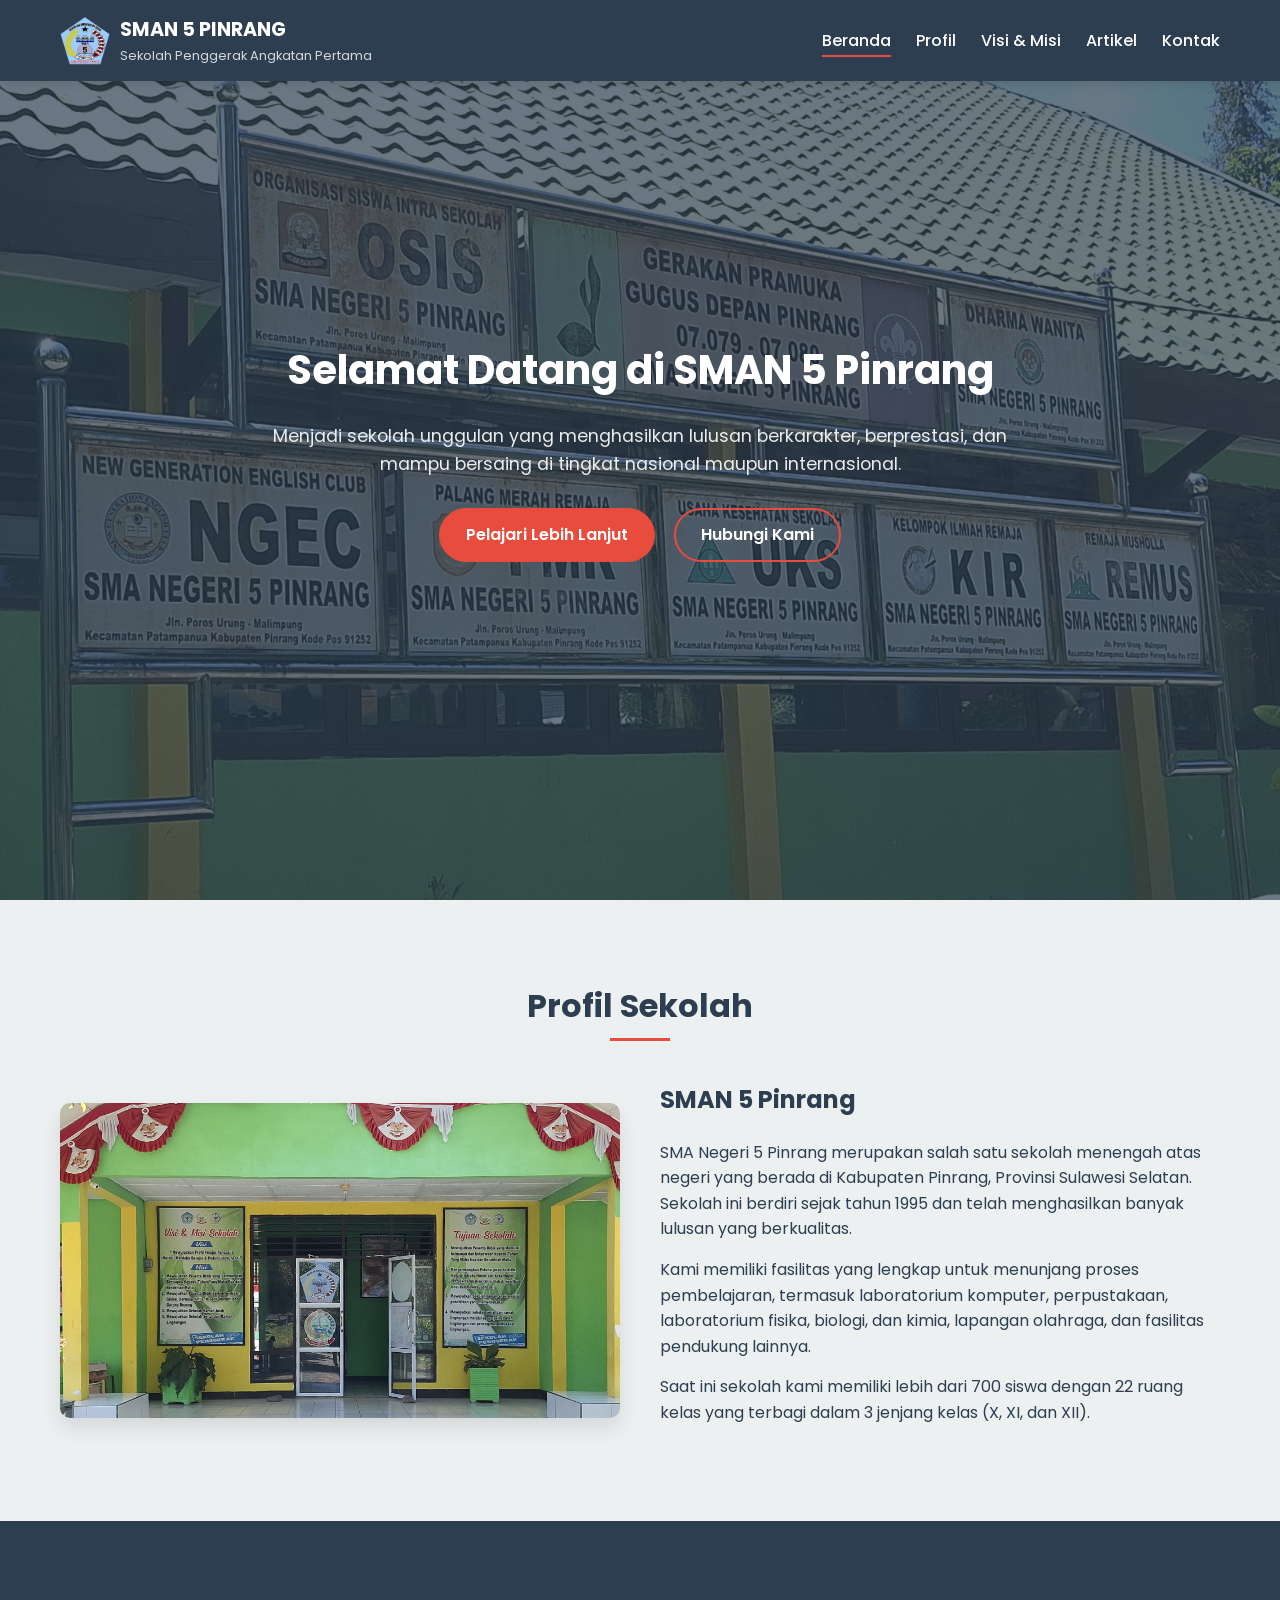
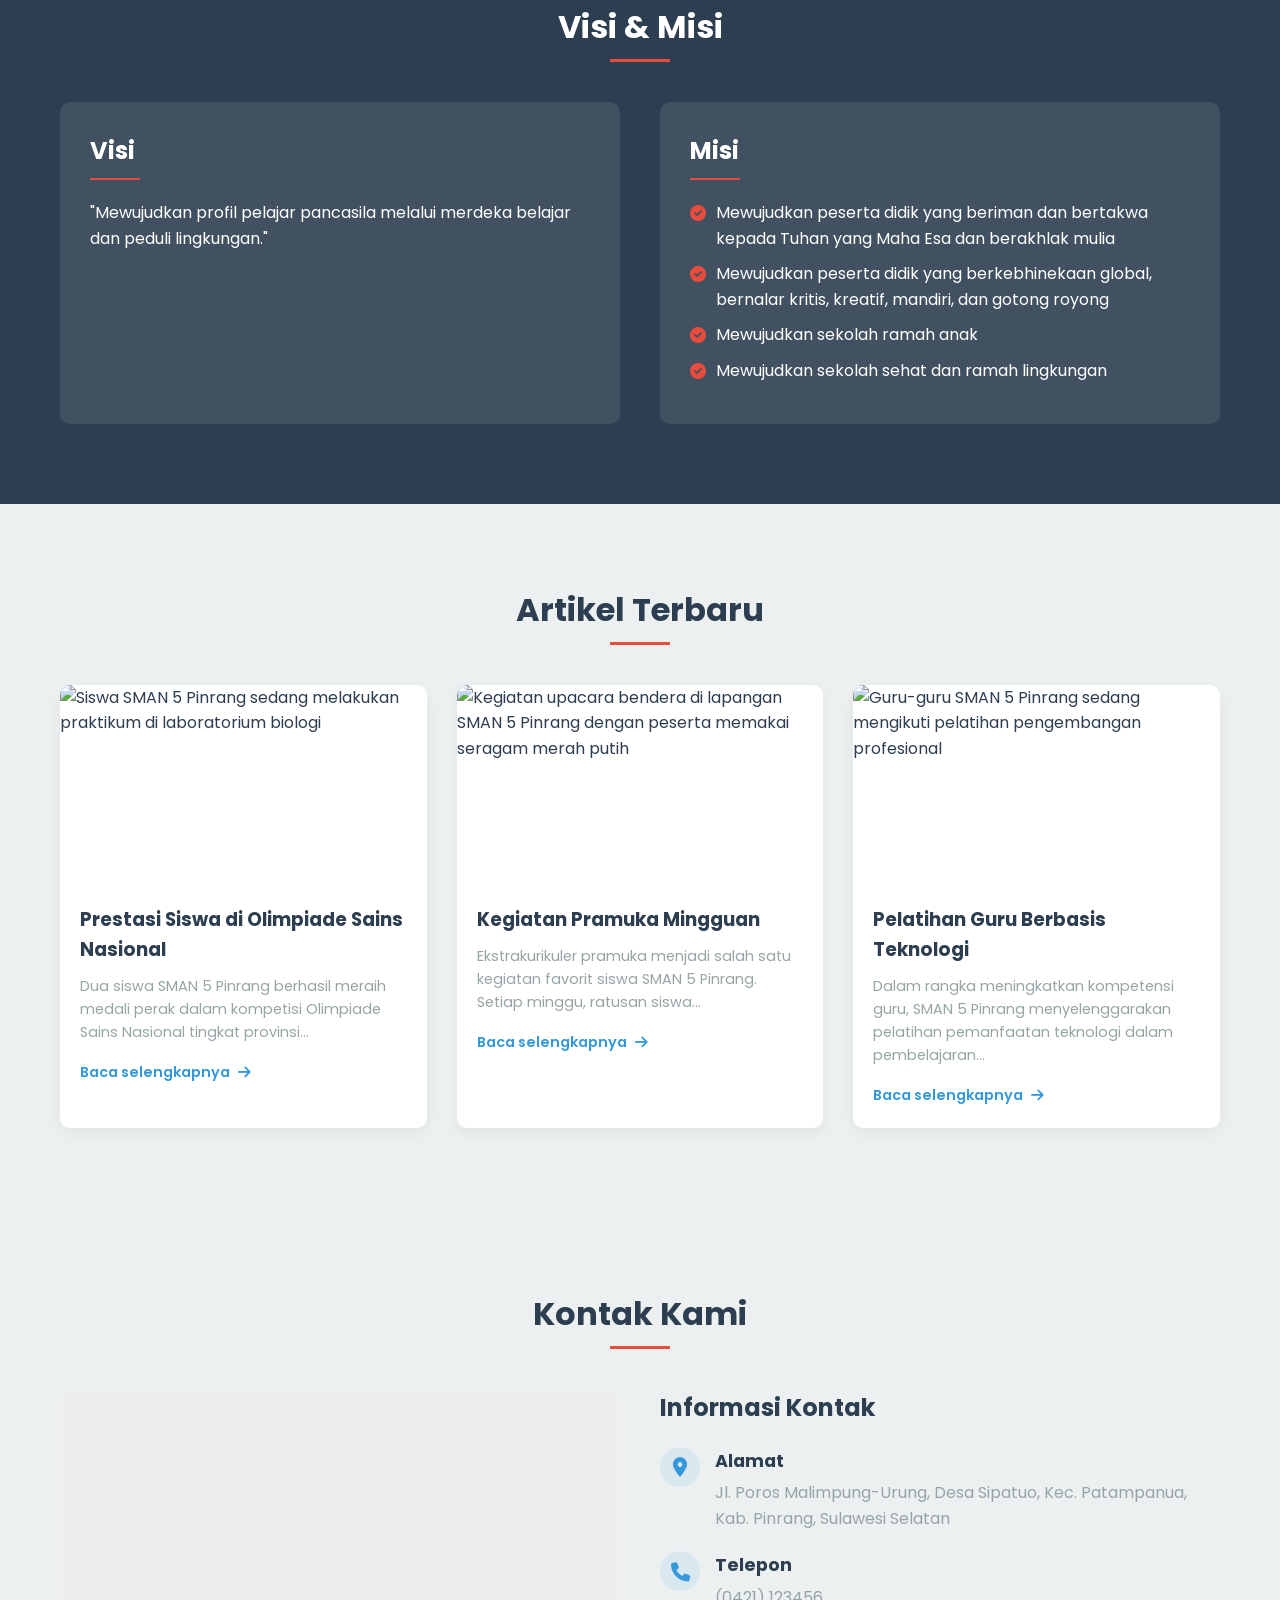
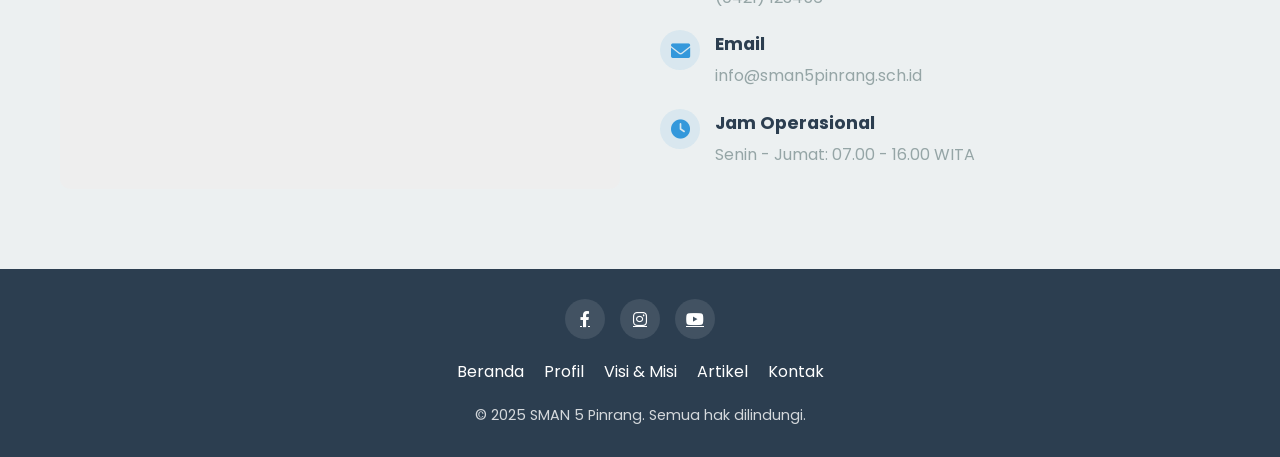
==== SMANLIP-PROJECT-1.0/index.html @ 5987eeaa "update" ====
<!DOCTYPE html>
<html lang="id">
<head>
    <meta charset="UTF-8">
    <meta name="viewport" content="width=device-width, initial-scale=1.0">
    <title>SMAN 5 Pinrang - Sekolah Penggerak Angkatan Pertama</title>
    <link rel="stylesheet" href="https://fonts.googleapis.com/css2?family=Poppins:wght@300;400;500;600;700&display=swap">
    <link rel="stylesheet" href="https://cdnjs.cloudflare.com/ajax/libs/font-awesome/6.0.0-beta3/css/all.min.css">
    <style>
        /* CSS content will be injected here */
        :root {
            --primary: #2c3e50;
            --secondary: #3498db;
            --accent: #e74c3c;
            --light: #ecf0f1;
            --dark: #2c3e50;
            --gray: #95a5a6;
        }

        * {
            margin: 0;
            padding: 0;
            box-sizing: border-box;
        }

        body {
            font-family: 'Poppins', sans-serif;
            color: var(--dark);
            background-color: var(--light);
            line-height: 1.6;
        }

        .container {
            max-width: 1200px;
            margin: 0 auto;
            padding: 0 20px;
        }

        header {
            background-color: var(--primary);
            color: white;
            padding: 15px 0;
            position: fixed;
            width: 100%;
            z-index: 1000;
            box-shadow: 0 2px 10px rgba(0, 0, 0, 0.1);
            transition: all 0.3s ease;
        }

        header.scrolled {
            padding: 10px 0;
            background-color: rgba(44, 62, 80, 0.95);
        }

        .header-container {
            display: flex;
            justify-content: space-between;
            align-items: center;
        }

        .logo {
            display: flex;
            align-items: center;
            gap: 10px;
        }

        .logo img {
            height: 50px;
            transition: transform 0.3s ease;
        }

        .logo:hover img {
            transform: scale(1.05);
        }

        .logo-text h1 {
            font-size: 1.2rem;
            font-weight: 700;
        }

        .logo-text p {
            font-size: 0.8rem;
            opacity: 0.8;
        }

        nav ul {
            display: flex;
            list-style: none;
            gap: 25px;
        }

        nav a {
            color: white;
            text-decoration: none;
            font-weight: 500;
            position: relative;
            transition: all 0.3s ease;
        }

        nav a::after {
            content: '';
            position: absolute;
            width: 0;
            height: 2px;
            background-color: var(--accent);
            bottom: -5px;
            left: 0;
            transition: width 0.3s ease;
        }

        nav a:hover::after, nav a.active::after {
            width: 100%;
        }

        .mobile-menu-btn {
            display: none;
            background: none;
            border: none;
            color: white;
            font-size: 1.5rem;
            cursor: pointer;
        }

        .hero {
            height: 100vh;
            background: linear-gradient(rgba(44, 62, 80, 0.7), rgba(44, 62, 80, 0.7)), url('image2.jpg') center/cover;
            color: white;
            display: flex;
            align-items: center;
            text-align: center;
            padding-top: 80px;
        }

        .hero-content {
            max-width: 800px;
            margin: 0 auto;
            opacity: 0;
            transform: translateY(30px);
            animation: fadeInUp 1s forwards 0.5s;
        }

        @keyframes fadeInUp {
            to {
                opacity: 1;
                transform: translateY(0);
            }
        }

        .hero h1 {
            font-size: 2.5rem;
            margin-bottom: 20px;
        }

        .hero p {
            font-size: 1.1rem;
            margin-bottom: 30px;
            opacity: 0.9;
        }

        .btn {
            display: inline-block;
            background-color: var(--accent);
            color: white;
            padding: 12px 25px;
            border-radius: 50px;
            text-decoration: none;
            font-weight: 600;
            transition: all 0.3s ease;
            border: 2px solid var(--accent);
        }

        .btn:hover {
            background-color: transparent;
            transform: translateY(-3px);
            box-shadow: 0 5px 15px rgba(231, 76, 60, 0.3);
        }

        .btn-outline {
            background-color: transparent;
            margin-left: 15px;
        }

        .btn-outline:hover {
            background-color: var(--accent);
        }

        section {
            padding: 80px 0;
        }

        .section-title {
            text-align: center;
            margin-bottom: 50px;
        }

        .section-title h2 {
            font-size: 2rem;
            position: relative;
            display: inline-block;
            color: var(--primary);
        }

        .section-title h2::after {
            content: '';
            position: absolute;
            width: 60px;
            height: 3px;
            background-color: var(--accent);
            bottom: -10px;
            left: 50%;
            transform: translateX(-50%);
        }

        .card {
            background-color: white;
            border-radius: 10px;
            box-shadow: 0 5px 15px rgba(0, 0, 0, 0.05);
            overflow: hidden;
            transition: transform 0.3s ease, box-shadow 0.3s ease;
        }

        .card:hover {
            transform: translateY(-10px);
            box-shadow: 0 15px 30px rgba(0, 0, 0, 0.1);
        }

        .card-image {
            height: 200px;
            overflow: hidden;
        }

        .card-image img {
            width: 100%;
            height: 100%;
            object-fit: cover;
            transition: transform 0.5s ease;
        }

        .card:hover .card-image img {
            transform: scale(1.1);
        }

        .card-content {
            padding: 20px;
        }

        .card-content h3 {
            margin-bottom: 10px;
            color: var(--primary);
        }

        .card-content p {
            color: var(--gray);
            margin-bottom: 15px;
            font-size: 0.9rem;
        }

        .read-more {
            color: var(--secondary);
            font-weight: 600;
            text-decoration: none;
            font-size: 0.9rem;
        }

        .read-more i {
            margin-left: 5px;
            transition: transform 0.3s ease;
        }

        .read-more:hover i {
            transform: translateX(5px);
        }

        .grid-3 {
            display: grid;
            grid-template-columns: repeat(auto-fit, minmax(300px, 1fr));
            gap: 30px;
        }

        .profile-school {
            display: grid;
            grid-template-columns: 1fr 1fr;
            gap: 40px;
            align-items: center;
        }

        .profile-image {
            border-radius: 10px;
            overflow: hidden;
            box-shadow: 0 10px 20px rgba(0, 0, 0, 0.1);
        }

        .profile-image img {
            width: 100%;
            height: auto;
            display: block;
        }

        .profile-text h3 {
            font-size: 1.5rem;
            margin-bottom: 20px;
            color: var(--primary);
        }

        .profile-text p {
            margin-bottom: 15px;
        }

        .vision-mission {
            background-color: var(--primary);
            color: white;
            padding: 80px 0;
        }

        .vision-mission .section-title h2 {
            color: white;
        }

        .vision-mission-container {
            display: grid;
            grid-template-columns: 1fr 1fr;
            gap: 40px;
        }

        .vision-box, .mission-box {
            background-color: rgba(255, 255, 255, 0.1);
            padding: 30px;
            border-radius: 10px;
            backdrop-filter: blur(5px);
            transition: transform 0.3s ease;
        }

        .vision-box:hover, .mission-box:hover {
            transform: translateY(-10px);
        }

        .vision-box h3, .mission-box h3 {
            font-size: 1.5rem;
            margin-bottom: 20px;
            position: relative;
            padding-bottom: 10px;
        }

        .vision-box h3::after, .mission-box h3::after {
            content: '';
            position: absolute;
            width: 50px;
            height: 2px;
            background-color: var(--accent);
            bottom: 0;
            left: 0;
        }

        .mission-item {
            display: flex;
            gap: 10px;
            margin-bottom: 10px;
        }

        .mission-item i {
            color: var(--accent);
            margin-top: 5px;
        }

        .contact-info {
            display: grid;
            grid-template-columns: 1fr 1fr;
            gap: 40px;
        }

        .contact-map {
            height: 400px;
            background-color: #eee;
            border-radius: 10px;
            overflow: hidden;
        }

        .contact-map iframe {
            width: 100%;
            height: 100%;
            border: none;
        }

        .contact-details h3 {
            margin-bottom: 20px;
            font-size: 1.5rem;
            color: var(--primary);
        }

        .contact-item {
            display: flex;
            gap: 15px;
            margin-bottom: 20px;
        }

        .contact-item i {
            font-size: 1.2rem;
            color: var(--secondary);
            width: 40px;
            height: 40px;
            background-color: rgba(52, 152, 219, 0.1);
            border-radius: 50%;
            display: flex;
            align-items: center;
            justify-content: center;
            flex-shrink: 0;
        }

        .contact-item-text h4 {
            margin-bottom: 5px;
            font-size: 1.1rem;
        }

        .contact-item-text p {
            color: var(--gray);
        }

        footer {
            background-color: var(--primary);
            color: white;
            padding: 30px 0;
            text-align: center;
        }

        .social-media {
            display: flex;
            justify-content: center;
            gap: 15px;
            margin-bottom: 20px;
        }

        .social-media a {
            display: flex;
            align-items: center;
            justify-content: center;
            width: 40px;
            height: 40px;
            background-color: rgba(255, 255, 255, 0.1);
            border-radius: 50%;
            color: white;
            transition: all 0.3s ease;
        }

        .social-media a:hover {
            background-color: var(--accent);
            transform: translateY(-5px);
        }

        .footer-menu {
            display: flex;
            justify-content: center;
            gap: 20px;
            margin-bottom: 20px;
            flex-wrap: wrap;
        }

        .footer-menu a {
            color: white;
            text-decoration: none;
            transition: color 0.3s ease;
        }

        .footer-menu a:hover {
            color: var(--accent);
        }

        .copyright {
            font-size: 0.9rem;
            opacity: 0.8;
        }

        .scroll-top {
            position: fixed;
            bottom: 30px;
            right: 30px;
            width: 50px;
            height: 50px;
            background-color: var(--accent);
            color: white;
            border-radius: 50%;
            display: flex;
            align-items: center;
            justify-content: center;
            cursor: pointer;
            opacity: 0;
            visibility: hidden;
            transition: all 0.3s ease;
            z-index: 999;
            box-shadow: 0 5px 15px rgba(231, 76, 60, 0.3);
        }

        .scroll-top.active {
            opacity: 1;
            visibility: visible;
        }

        .scroll-top:hover {
            background-color: var(--secondary);
            transform: translateY(-5px);
        }

        /* Animations */
        @keyframes fadeIn {
            from { opacity: 0; }
            to { opacity: 1; }
        }

        .fade-in {
            animation: fadeIn 1s both;
        }

        .delay-1 { animation-delay: 0.2s; }
        .delay-2 { animation-delay: 0.4s; }
        .delay-3 { animation-delay: 0.6s; }
        .delay-4 { animation-delay: 0.8s; }

        /* Responsive styles */
        @media (max-width: 992px) {
            .profile-school {
                grid-template-columns: 1fr;
            }
            
            .vision-mission-container {
                grid-template-columns: 1fr;
            }
            
            .contact-info {
                grid-template-columns: 1fr;
            }
            
            .hero h1 {
                font-size: 2rem;
            }
        }

        @media (max-width: 768px) {
            nav ul {
                position: fixed;
                top: 80px;
                left: 0;
                width: 100%;
                background-color: var(--primary);
                flex-direction: column;
                align-items: center;
                padding: 20px 0;
                gap: 20px;
                transform: translateY(-150%);
                transition: transform 0.3s ease;
                box-shadow: 0 10px 10px rgba(0, 0, 0, 0.1);
            }
            
            nav ul.active {
                transform: translateY(0);
            }
            
            nav a {
                font-size: 1.1rem;
            }
            
            .mobile-menu-btn {
                display: block;
            }
            
            .grid-3 {
                grid-template-columns: 1fr;
            }
            
            .btn {
                display: block;
                width: max-content;
                margin: 10px auto;
            }
            
            .btn-outline {
                margin-left: 0;
            }
        }

        @media (max-width: 576px) {
            .hero h1 {
                font-size: 1.8rem;
            }
            
            .hero p {
                font-size: 1rem;
            }
            
            .section-title h2 {
                font-size: 1.5rem;
            }
        }
    </style>
</head>
<body>
    <header id="header">
        <div class="container header-container">
            <div class="logo">
                <img src="logo.png" alt="Logo SMAN 5 Pinrang">
                <div class="logo-text">
                    <h1>SMAN 5 PINRANG</h1>
                    <p>Sekolah Penggerak Angkatan Pertama</p>
                </div>
            </div>
            <nav>
                <ul id="nav-menu">
                    <li><a href="#home" class="active">Beranda</a></li>
                    <li><a href="#profile">Profil</a></li>
                    <li><a href="#vision-mission">Visi & Misi</a></li>
                    <li><a href="#article">Artikel</a></li>
                    <li><a href="#contact">Kontak</a></li>
                </ul>
                <button class="mobile-menu-btn" id="mobile-menu-btn">
                    <i class="fas fa-bars"></i>
                </button>
            </nav>
        </div>
    </header>

    <section class="hero" id="home">
        <div class="container">
            <div class="hero-content">
                <h1>Selamat Datang di SMAN 5 Pinrang</h1>
                <p>Menjadi sekolah unggulan yang menghasilkan lulusan berkarakter, berprestasi, dan mampu bersaing di tingkat nasional maupun internasional.</p>
                <a href="#profile" class="btn">Pelajari Lebih Lanjut</a>
                <a href="#contact" class="btn btn-outline">Hubungi Kami</a>
            </div>
        </div>
    </section>

    <section id="profile" class="fade-in">
        <div class="container">
            <div class="section-title">
                <h2>Profil Sekolah</h2>
            </div>
            <div class="profile-school">
                <div class="profile-image fade-in">
                    <img src="image1.jpg" alt="Gedung SMAN 5 Pinrang dengan taman yang hijau dan area parkir yang luas">
                </div>
                <div class="profile-text fade-in delay-1">
                    <h3>SMAN 5 Pinrang</h3>
                    <p>SMA Negeri 5 Pinrang merupakan salah satu sekolah menengah atas negeri yang berada di Kabupaten Pinrang, Provinsi Sulawesi Selatan. Sekolah ini berdiri sejak tahun 1995 dan telah menghasilkan banyak lulusan yang berkualitas.</p>
                    <p>Kami memiliki fasilitas yang lengkap untuk menunjang proses pembelajaran, termasuk laboratorium komputer, perpustakaan, laboratorium fisika, biologi, dan kimia, lapangan olahraga, dan fasilitas pendukung lainnya.</p>
                    <p>Saat ini sekolah kami memiliki lebih dari 700 siswa dengan 22 ruang kelas yang terbagi dalam 3 jenjang kelas (X, XI, dan XII).</p>
                </div>
            </div>
        </div>
    </section>

    <section id="vision-mission" class="vision-mission fade-in delay-1">
        <div class="container">
            <div class="section-title">
                <h2>Visi & Misi</h2>
            </div>
            <div class="vision-mission-container">
                <div class="vision-box fade-in">
                    <h3>Visi</h3>
                    <p>"Mewujudkan profil pelajar pancasila melalui merdeka belajar dan peduli lingkungan."</p>
                </div>
                <div class="mission-box fade-in delay-1">
                    <h3>Misi</h3>
                    <div class="mission-item">
                        <i class="fas fa-check-circle"></i>
                        <p>Mewujudkan peserta didik yang beriman dan bertakwa kepada Tuhan yang Maha Esa dan berakhlak mulia</p>
                    </div>
                    <div class="mission-item">
                        <i class="fas fa-check-circle"></i>
                        <p>Mewujudkan peserta didik yang berkebhinekaan global, bernalar kritis, kreatif, mandiri, dan gotong royong</p>
                    </div>
                    <div class="mission-item">
                        <i class="fas fa-check-circle"></i>
                        <p>Mewujudkan sekolah ramah anak</p>
                    </div>
                    <div class="mission-item fade-in delay-2">
                        <i class="fas fa-check-circle"></i>
                        <p>Mewujudkan sekolah sehat dan ramah lingkungan</p>
                    </div>
                </div>
            </div>
        </div>
    </section>

    <section id="article" class="fade-in delay-2">
        <div class="container">
            <div class="section-title">
                <h2>Artikel Terbaru</h2>
            </div>
            <div class="grid-3">
                <div class="card fade-in">
                    <div class="card-image">
                        <img src="https://placehold.co/600x400" alt="Siswa SMAN 5 Pinrang sedang melakukan praktikum di laboratorium biologi">
                    </div>
                    <div class="card-content">
                        <h3>Prestasi Siswa di Olimpiade Sains Nasional</h3>
                        <p>Dua siswa SMAN 5 Pinrang berhasil meraih medali perak dalam kompetisi Olimpiade Sains Nasional tingkat provinsi...</p>
                        <a href="#" class="read-more">Baca selengkapnya <i class="fas fa-arrow-right"></i></a>
                    </div>
                </div>
                <div class="card fade-in delay-1">
                    <div class="card-image">
                        <img src="https://placehold.co/600x400" alt="Kegiatan upacara bendera di lapangan SMAN 5 Pinrang dengan peserta memakai seragam merah putih">
                    </div>
                    <div class="card-content">
                        <h3>Kegiatan Pramuka Mingguan</h3>
                        <p>Ekstrakurikuler pramuka menjadi salah satu kegiatan favorit siswa SMAN 5 Pinrang. Setiap minggu, ratusan siswa...</p>
                        <a href="#" class="read-more">Baca selengkapnya <i class="fas fa-arrow-right"></i></a>
                    </div>
                </div>
                <div class="card fade-in delay-2">
                    <div class="card-image">
                        <img src="https://placehold.co/600x400" alt="Guru-guru SMAN 5 Pinrang sedang mengikuti pelatihan pengembangan profesional">
                    </div>
                    <div class="card-content">
                        <h3>Pelatihan Guru Berbasis Teknologi</h3>
                        <p>Dalam rangka meningkatkan kompetensi guru, SMAN 5 Pinrang menyelenggarakan pelatihan pemanfaatan teknologi dalam pembelajaran...</p>
                        <a href="#" class="read-more">Baca selengkapnya <i class="fas fa-arrow-right"></i></a>
                    </div>
                </div>
            </div>
        </div>
    </section>

    <section id="contact" class="fade-in delay-3">
        <div class="container">
            <div class="section-title">
                <h2>Kontak Kami</h2>
            </div>
            <div class="contact-info">
                <div class="contact-map">
                    <iframe src="https://www.google.com/maps/embed?pb=!1m18!1m12!1m3!1d2668.1234763863895!2d119.68713585784201!3d-3.692179506657058!2m3!1f0!2f0!3f0!3m2!1i1024!2i768!4f13.1!3m3!1m2!1s0x2d944f4999b99343%3A0xfca3e120a913a610!2sSMA%20Negeri%205%20Pinrang!5e0!3m2!1sid!2sid!4v1754558520818!5m2!1sid!2sid" width="600" height="450" style="border:0;" allowfullscreen="" loading="lazy" referrerpolicy="no-referrer-when-downgrade"></iframe>
                </div>
                <div class="contact-details fade-in delay-1">
                    <h3>Informasi Kontak</h3>
                    <div class="contact-item">
                        <i class="fas fa-map-marker-alt"></i>
                        <div class="contact-item-text">
                            <h4>Alamat</h4>
                            <p>Jl. Poros Malimpung-Urung, Desa Sipatuo, Kec. Patampanua, Kab. Pinrang, Sulawesi Selatan</p>
                        </div>
                    </div>
                    <div class="contact-item">
                        <i class="fas fa-phone"></i>
                        <div class="contact-item-text">
                            <h4>Telepon</h4>
                            <p>(0421) 123456</p>
                        </div>
                    </div>
                    <div class="contact-item">
                        <i class="fas fa-envelope"></i>
                        <div class="contact-item-text">
                            <h4>Email</h4>
                            <p>info@sman5pinrang.sch.id</p>
                        </div>
                    </div>
                    <div class="contact-item">
                        <i class="fas fa-clock"></i>
                        <div class="contact-item-text">
                            <h4>Jam Operasional</h4>
                            <p>Senin - Jumat: 07.00 - 16.00 WITA</p>
                        </div>
                    </div>
                </div>
            </div>
        </div>
    </section>

    <footer class="fade-in delay-4">
        <div class="container">
            <div class="social-media">
                <a href="https://www.facebook.com/smanli.pinrang"><i class="fab fa-facebook-f"></i></a>
                <a href="https://www.instagram.com/sman5pinrang_official"><i class="fab fa-instagram"></i></a>
                <a href="https://www.youtube.com/channel/@sman5pinrangofficial291"><i class="fab fa-youtube"></i></a>
            </div>
            <div class="footer-menu">
                <a href="#home">Beranda</a>
                <a href="#profile">Profil</a>
                <a href="#vision-mission">Visi & Misi</a>
                <a href="#article">Artikel</a>
                <a href="#contact">Kontak</a>
            </div>
            <div class="copyright">
                <p>&copy; 2025 SMAN 5 Pinrang. Semua hak dilindungi.</p>
            </div>
        </div>
    </footer>

    <div class="scroll-top" id="scroll-top">
        <i class="fas fa-arrow-up"></i>
    </div>

    <script>
        // JavaScript content will be injected here
        document.addEventListener('DOMContentLoaded', function() {
            // Mobile menu toggle
            const mobileMenuBtn = document.getElementById('mobile-menu-btn');
            const navMenu = document.getElementById('nav-menu');
            
            mobileMenuBtn.addEventListener('click', function() {
                navMenu.classList.toggle('active');
                this.querySelector('i').classList.toggle('fa-times');
            });
            
            // Smooth scrolling for navigation links
            document.querySelectorAll('nav a').forEach(anchor => {
                anchor.addEventListener('click', function(e) {
                    e.preventDefault();
                    
                    const targetId = this.getAttribute('href');
                    const targetElement = document.querySelector(targetId);
                    
                    window.scrollTo({
                        top: targetElement.offsetTop - 80,
                        behavior: 'smooth'
                    });
                    
                    // Close mobile menu if open
                    navMenu.classList.remove('active');
                    mobileMenuBtn.querySelector('i').classList.remove('fa-times');
                });
            });
            
            // Header scroll effect
            const header = document.getElementById('header');
            window.addEventListener('scroll', function() {
                if (window.scrollY > 100) {
                    header.classList.add('scrolled');
                } else {
                    header.classList.remove('scrolled');
                }
            });
            
            // Scroll to top button
            const scrollTopBtn = document.getElementById('scroll-top');
            window.addEventListener('scroll', function() {
                if (window.scrollY > 300) {
                    scrollTopBtn.classList.add('active');
                } else {
                    scrollTopBtn.classList.remove('active');
                }
            });
            
            scrollTopBtn.addEventListener('click', function() {
                window.scrollTo({
                    top: 0,
                    behavior: 'smooth'
                });
            });
            
            // Intersection Observer for animations
            const fadeElements = document.querySelectorAll('.fade-in');
            
            const observerOptions = {
                threshold: 0.1,
                rootMargin: '0px 0px -50px 0px'
            };
            
            const observerCallback = (entries, observer) => {
                entries.forEach(entry => {
                    if (entry.isIntersecting) {
                        entry.target.classList.add('animate');
                        observer.unobserve(entry.target);
                    }
                });
            };
            
            const observer = new IntersectionObserver(observerCallback, observerOptions);
            
            fadeElements.forEach(element => {
                observer.observe(element);
            });
            
            // Set active navigation item based on scroll position
            const sections = document.querySelectorAll('section');
            
            window.addEventListener('scroll', function() {
                let current = '';
                
                sections.forEach(section => {
                    const sectionTop = section.offsetTop;
                    const sectionHeight = section.clientHeight;
                    
                    if (window.scrollY >= (sectionTop - 150)) {
                        current = section.getAttribute('id');
                    }
                });
                
                document.querySelectorAll('nav a').forEach(a => {
                    a.classList.remove('active');
                    if (a.getAttribute('href') === '#' + current) {
                        a.classList.add('active');
                    }
                });
            });
            
            // Preloader
            window.onload = function() {
                document.body.classList.add('loaded');
            };
        });
    </script>
</body>
</html>
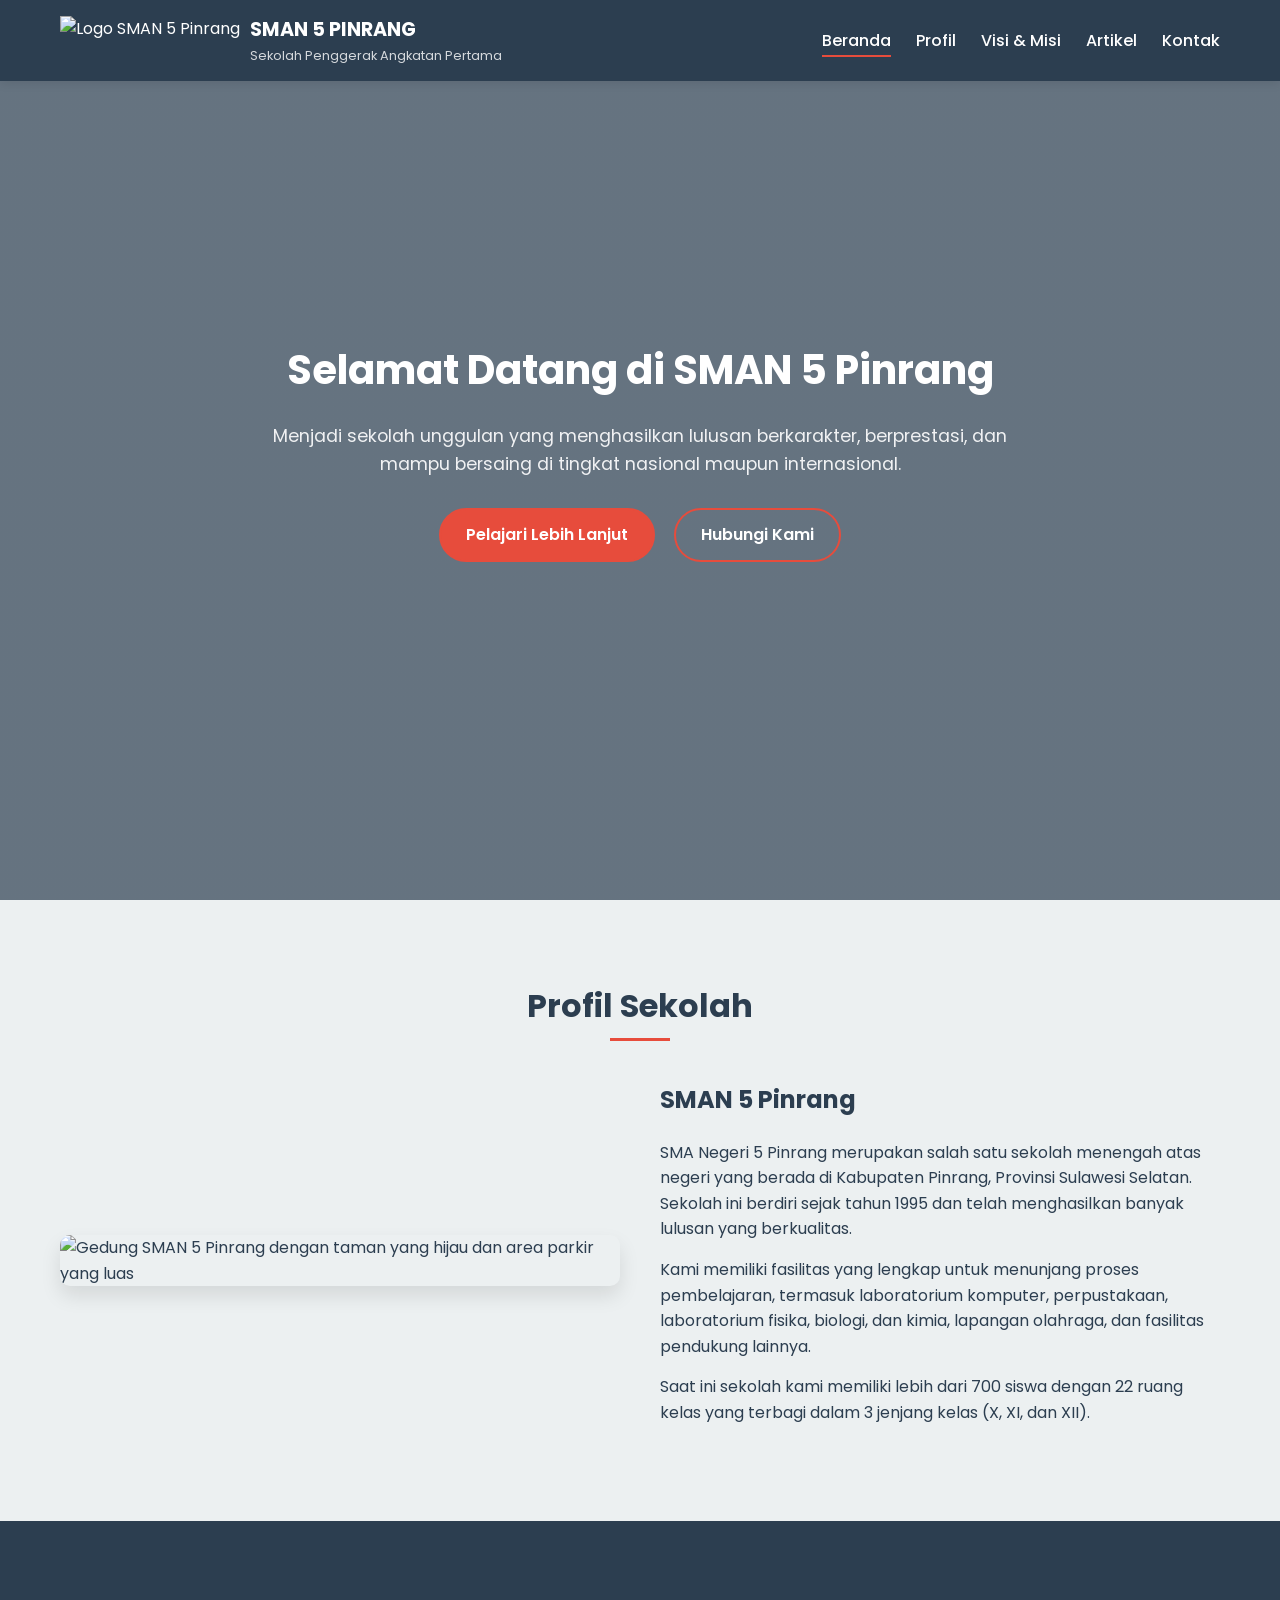
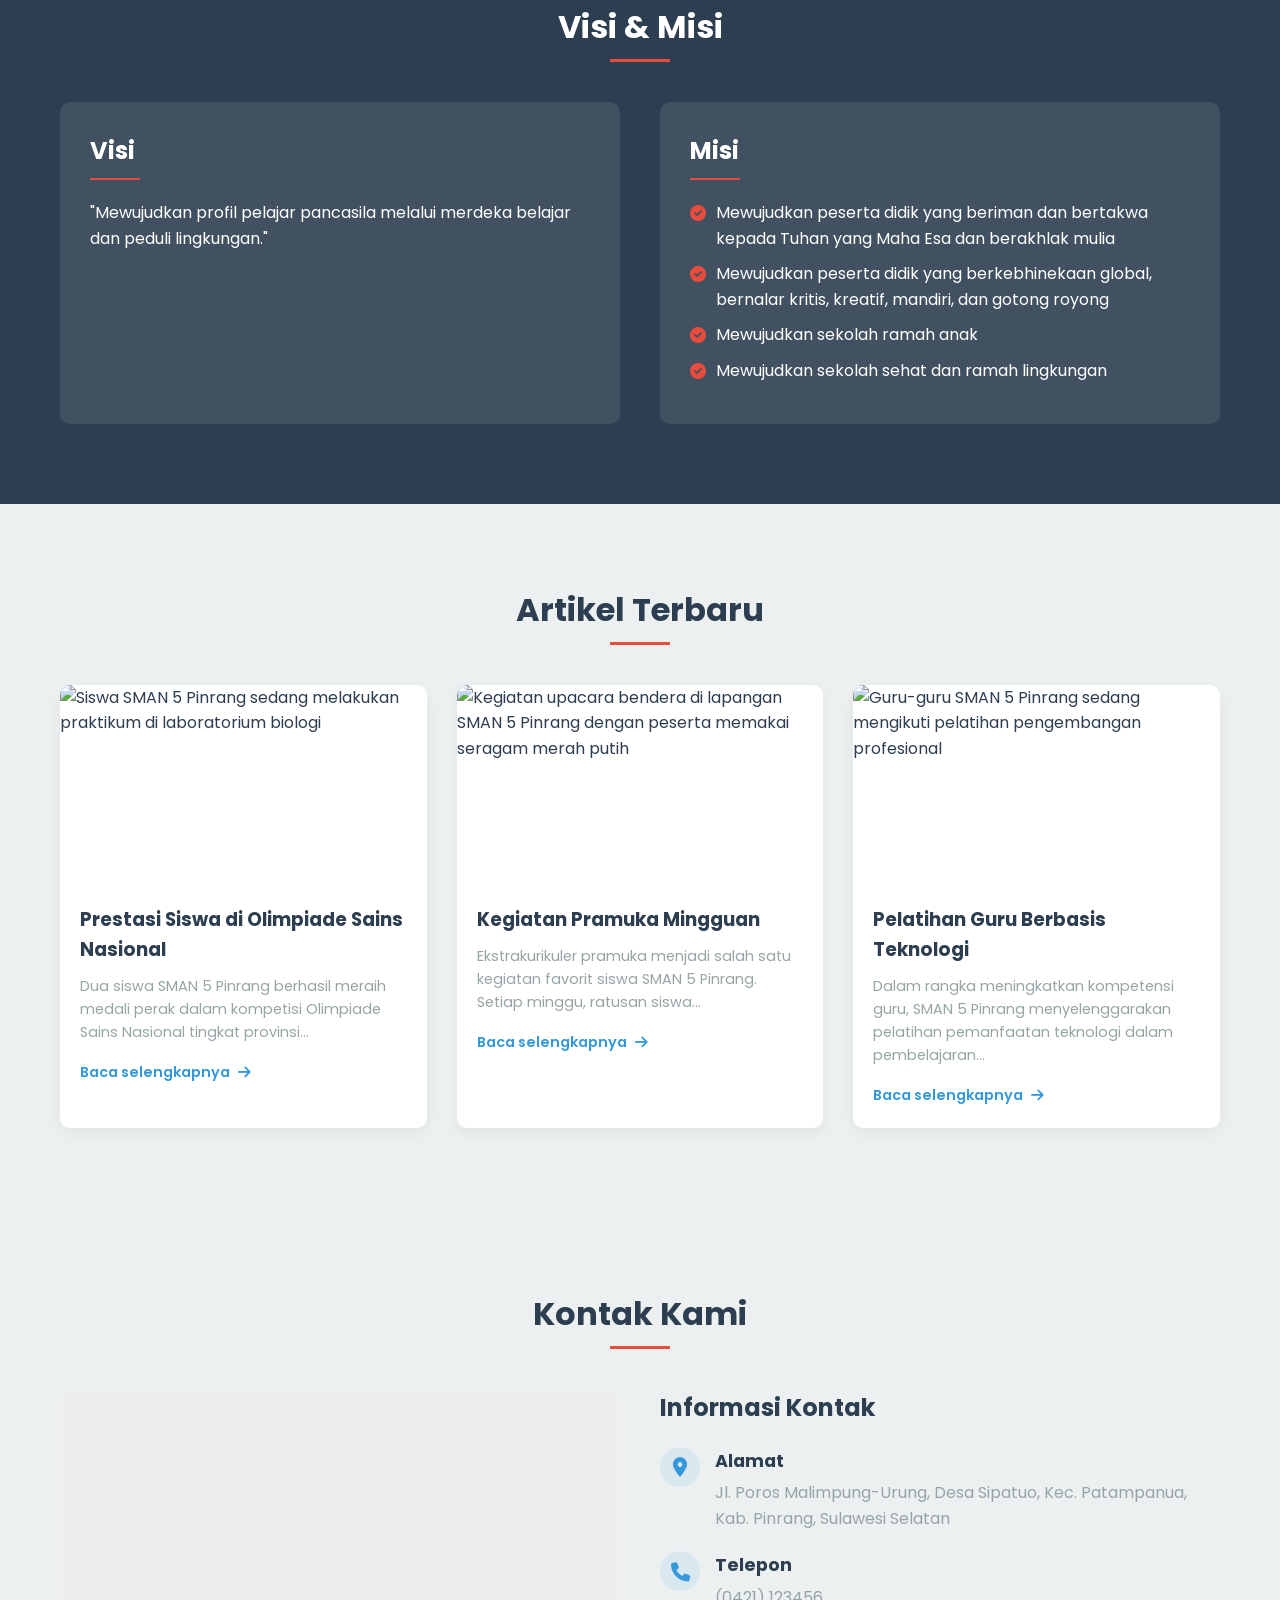
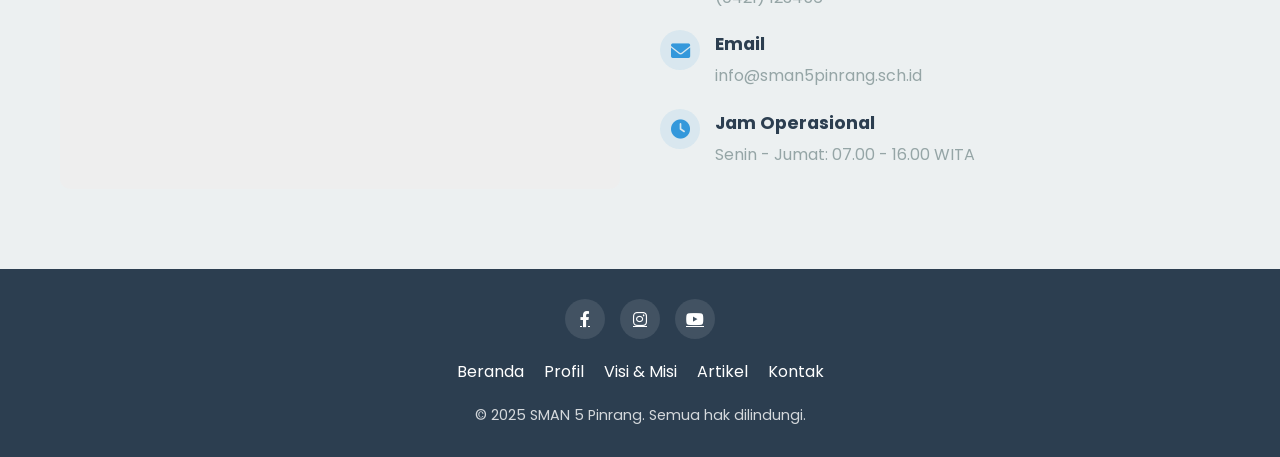
==== commit 26169d11: "Update index.html" ====
--- a/SMANLIP-PROJECT-1.0/index.html
+++ b/SMANLIP-PROJECT-1.0/index.html
@@ -123,7 +123,7 @@
 
         .hero {
             height: 100vh;
-            background: linear-gradient(rgba(44, 62, 80, 0.7), rgba(44, 62, 80, 0.7)), url('image2.jpg') center/cover;
+            background: linear-gradient(rgba(44, 62, 80, 0.7), rgba(44, 62, 80, 0.7)), url('SMANLIP-PROJECT-1.0/image2.jpg') center/cover;
             color: white;
             display: flex;
             align-items: center;
@@ -595,7 +595,7 @@
     <header id="header">
         <div class="container header-container">
             <div class="logo">
-                <img src="logo.png" alt="Logo SMAN 5 Pinrang">
+                <img src="SMANLIP-PROJECT-1.0/logo.png" alt="Logo SMAN 5 Pinrang">
                 <div class="logo-text">
                     <h1>SMAN 5 PINRANG</h1>
                     <p>Sekolah Penggerak Angkatan Pertama</p>
@@ -634,7 +634,7 @@
             </div>
             <div class="profile-school">
                 <div class="profile-image fade-in">
-                    <img src="image1.jpg" alt="Gedung SMAN 5 Pinrang dengan taman yang hijau dan area parkir yang luas">
+                    <img src="SMANLIP-PROJECT-1.0/image1.jpg" alt="Gedung SMAN 5 Pinrang dengan taman yang hijau dan area parkir yang luas">
                 </div>
                 <div class="profile-text fade-in delay-1">
                     <h3>SMAN 5 Pinrang</h3>
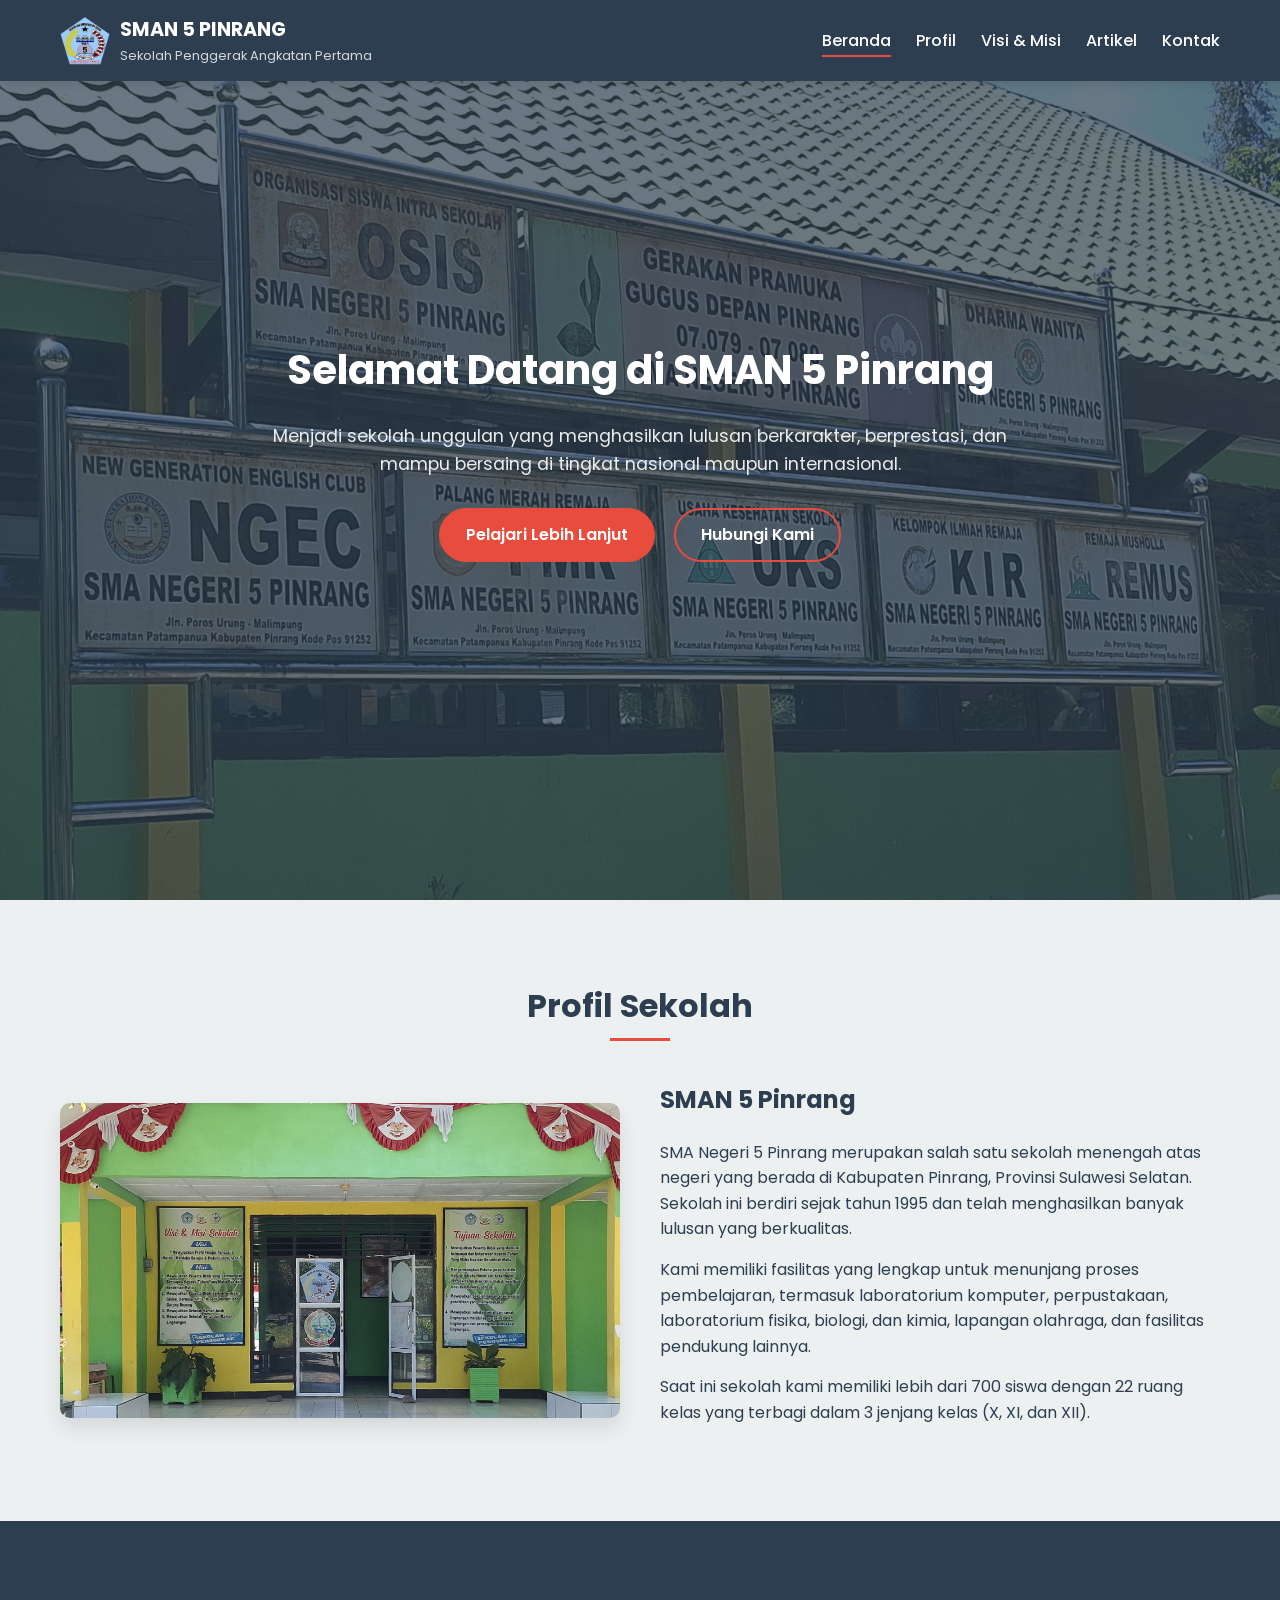
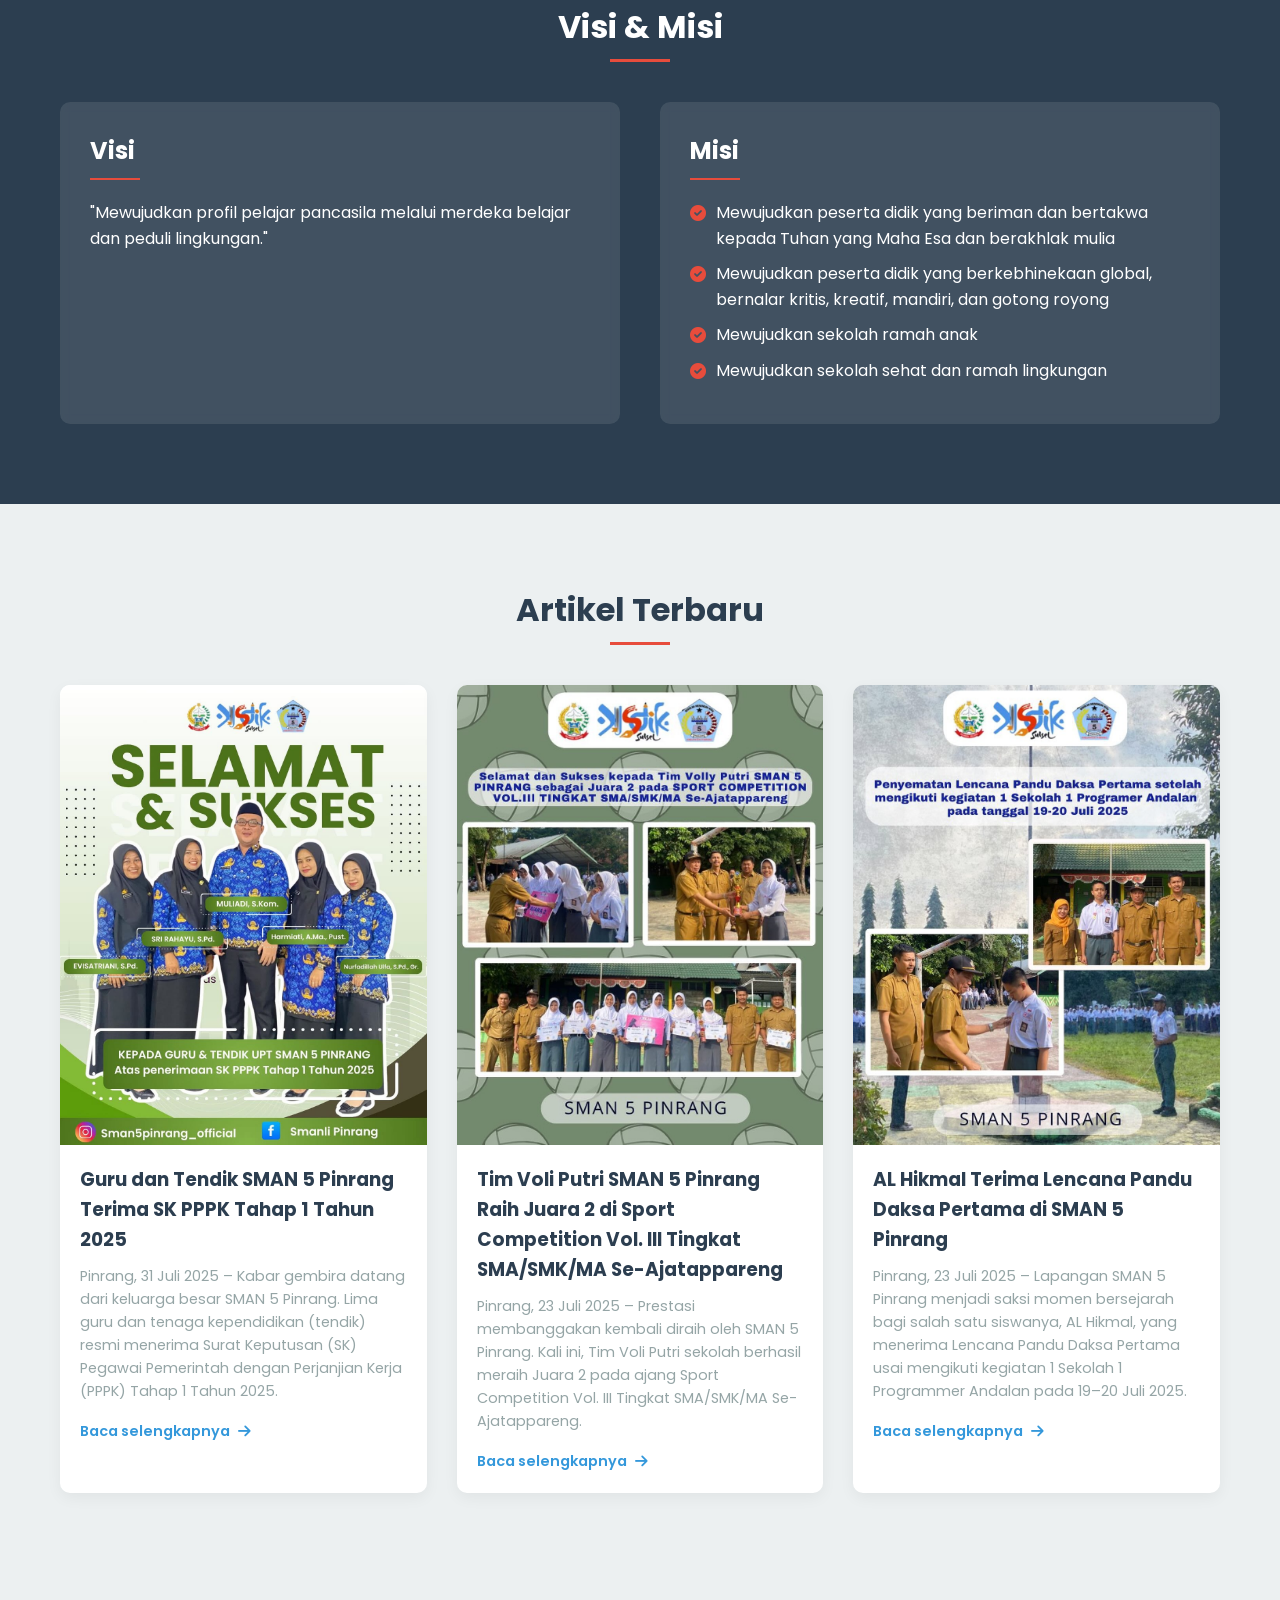
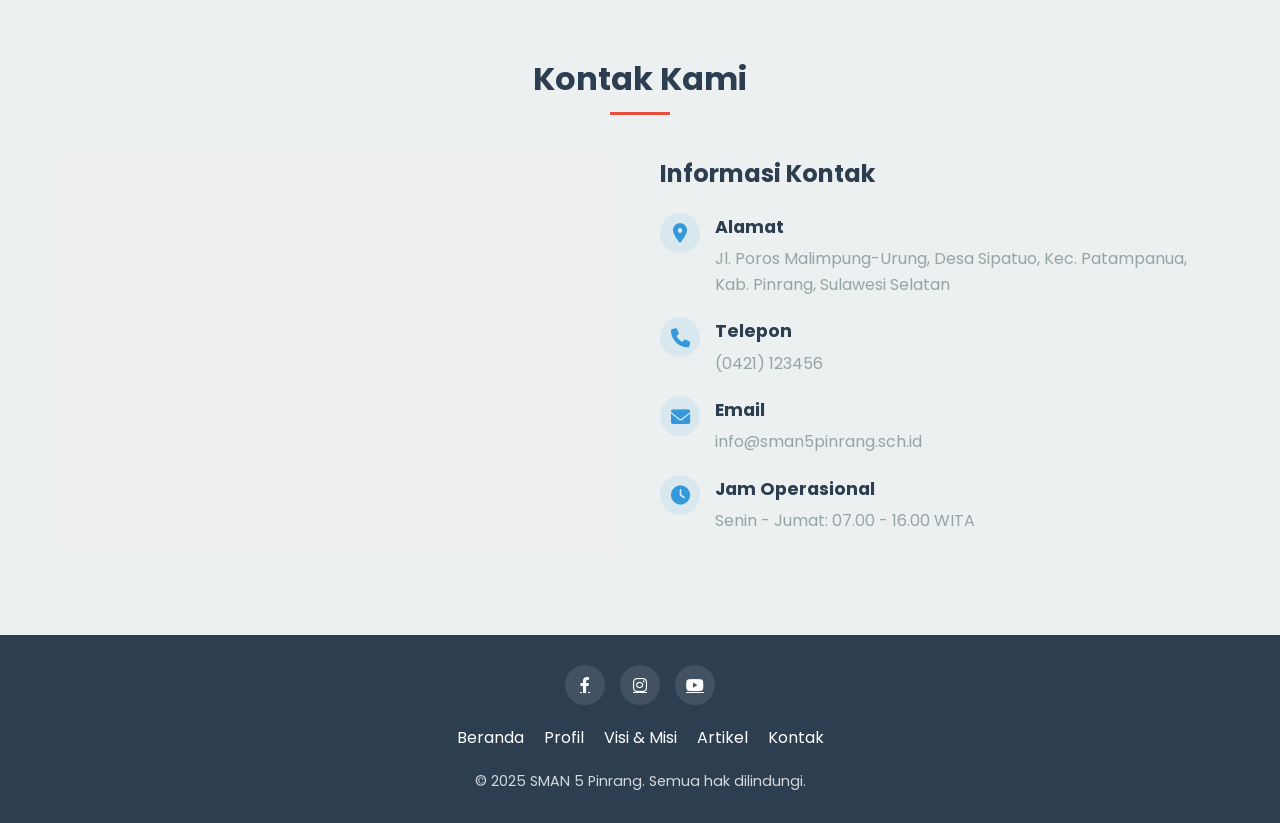
==== commit 8daa6e25: "update web sekolah" ====
--- a/SMANLIP-PROJECT-1.0/index.html
+++ b/SMANLIP-PROJECT-1.0/index.html
@@ -123,7 +123,7 @@
 
         .hero {
             height: 100vh;
-            background: linear-gradient(rgba(44, 62, 80, 0.7), rgba(44, 62, 80, 0.7)), url('SMANLIP-PROJECT-1.0/image2.jpg') center/cover;
+            background: linear-gradient(rgba(44, 62, 80, 0.7), rgba(44, 62, 80, 0.7)), url('image2.jpg') center/cover;
             color: white;
             display: flex;
             align-items: center;
@@ -225,7 +225,7 @@
         }
 
         .card-image {
-            height: 200px;
+            height: 460px;
             overflow: hidden;
         }
 
@@ -595,7 +595,7 @@
     <header id="header">
         <div class="container header-container">
             <div class="logo">
-                <img src="SMANLIP-PROJECT-1.0/logo.png" alt="Logo SMAN 5 Pinrang">
+                <img src="logo.png" alt="Logo SMAN 5 Pinrang">
                 <div class="logo-text">
                     <h1>SMAN 5 PINRANG</h1>
                     <p>Sekolah Penggerak Angkatan Pertama</p>
@@ -634,7 +634,7 @@
             </div>
             <div class="profile-school">
                 <div class="profile-image fade-in">
-                    <img src="SMANLIP-PROJECT-1.0/image1.jpg" alt="Gedung SMAN 5 Pinrang dengan taman yang hijau dan area parkir yang luas">
+                    <img src="image1.jpg" alt="Gedung SMAN 5 Pinrang dengan taman yang hijau dan area parkir yang luas">
                 </div>
                 <div class="profile-text fade-in delay-1">
                     <h3>SMAN 5 Pinrang</h3>
@@ -687,32 +687,32 @@
             <div class="grid-3">
                 <div class="card fade-in">
                     <div class="card-image">
-                        <img src="https://placehold.co/600x400" alt="Siswa SMAN 5 Pinrang sedang melakukan praktikum di laboratorium biologi">
+                        <img src="assets/artikel3.jpg" alt="Guru dan Tendik SMAN 5 Pinrang Terima SK PPPK Tahap 1 Tahun 2025">
                     </div>
                     <div class="card-content">
-                        <h3>Prestasi Siswa di Olimpiade Sains Nasional</h3>
-                        <p>Dua siswa SMAN 5 Pinrang berhasil meraih medali perak dalam kompetisi Olimpiade Sains Nasional tingkat provinsi...</p>
-                        <a href="#" class="read-more">Baca selengkapnya <i class="fas fa-arrow-right"></i></a>
+                        <h3>Guru dan Tendik SMAN 5 Pinrang Terima SK PPPK Tahap 1 Tahun 2025</h3>
+                        <p>Pinrang, 31 Juli 2025 – Kabar gembira datang dari keluarga besar SMAN 5 Pinrang. Lima guru dan tenaga kependidikan (tendik) resmi menerima Surat Keputusan (SK) Pegawai Pemerintah dengan Perjanjian Kerja (PPPK) Tahap 1 Tahun 2025.</p>
+                        <a href="article/artikel3.html" class="read-more">Baca selengkapnya <i class="fas fa-arrow-right"></i></a>
                     </div>
                 </div>
                 <div class="card fade-in delay-1">
                     <div class="card-image">
-                        <img src="https://placehold.co/600x400" alt="Kegiatan upacara bendera di lapangan SMAN 5 Pinrang dengan peserta memakai seragam merah putih">
+                        <img src="assets/artikel2.jpg" alt="Tim Voli Putri SMAN 5 Pinrang Raih Juara 2 di Sport Competition Vol. III Tingkat SMA/SMK/MA Se-Ajatappareng">
                     </div>
                     <div class="card-content">
-                        <h3>Kegiatan Pramuka Mingguan</h3>
-                        <p>Ekstrakurikuler pramuka menjadi salah satu kegiatan favorit siswa SMAN 5 Pinrang. Setiap minggu, ratusan siswa...</p>
-                        <a href="#" class="read-more">Baca selengkapnya <i class="fas fa-arrow-right"></i></a>
+                        <h3>Tim Voli Putri SMAN 5 Pinrang Raih Juara 2 di Sport Competition Vol. III Tingkat SMA/SMK/MA Se-Ajatappareng</h3>
+                        <p>Pinrang, 23 Juli 2025 – Prestasi membanggakan kembali diraih oleh SMAN 5 Pinrang. Kali ini, Tim Voli Putri sekolah berhasil meraih Juara 2 pada ajang Sport Competition Vol. III Tingkat SMA/SMK/MA Se-Ajatappareng.</p>
+                        <a href="article/artikel2.html" class="read-more">Baca selengkapnya <i class="fas fa-arrow-right"></i></a>
                     </div>
                 </div>
                 <div class="card fade-in delay-2">
                     <div class="card-image">
-                        <img src="https://placehold.co/600x400" alt="Guru-guru SMAN 5 Pinrang sedang mengikuti pelatihan pengembangan profesional">
+                        <img src="assets/artikel1.jpg" alt="AL Hikmal Terima Lencana Pandu Daksa Pertama di SMAN 5 Pinrang">
                     </div>
                     <div class="card-content">
-                        <h3>Pelatihan Guru Berbasis Teknologi</h3>
-                        <p>Dalam rangka meningkatkan kompetensi guru, SMAN 5 Pinrang menyelenggarakan pelatihan pemanfaatan teknologi dalam pembelajaran...</p>
-                        <a href="#" class="read-more">Baca selengkapnya <i class="fas fa-arrow-right"></i></a>
+                        <h3>AL Hikmal Terima Lencana Pandu Daksa Pertama di SMAN 5 Pinrang</h3>
+                        <p>Pinrang, 23 Juli 2025 – Lapangan SMAN 5 Pinrang menjadi saksi momen bersejarah bagi salah satu siswanya, AL Hikmal, yang menerima Lencana Pandu Daksa Pertama usai mengikuti kegiatan 1 Sekolah 1 Programmer Andalan pada 19–20 Juli 2025.</p>
+                        <a href="article/artikel1.html" class="read-more">Baca selengkapnya <i class="fas fa-arrow-right"></i></a>
                     </div>
                 </div>
             </div>
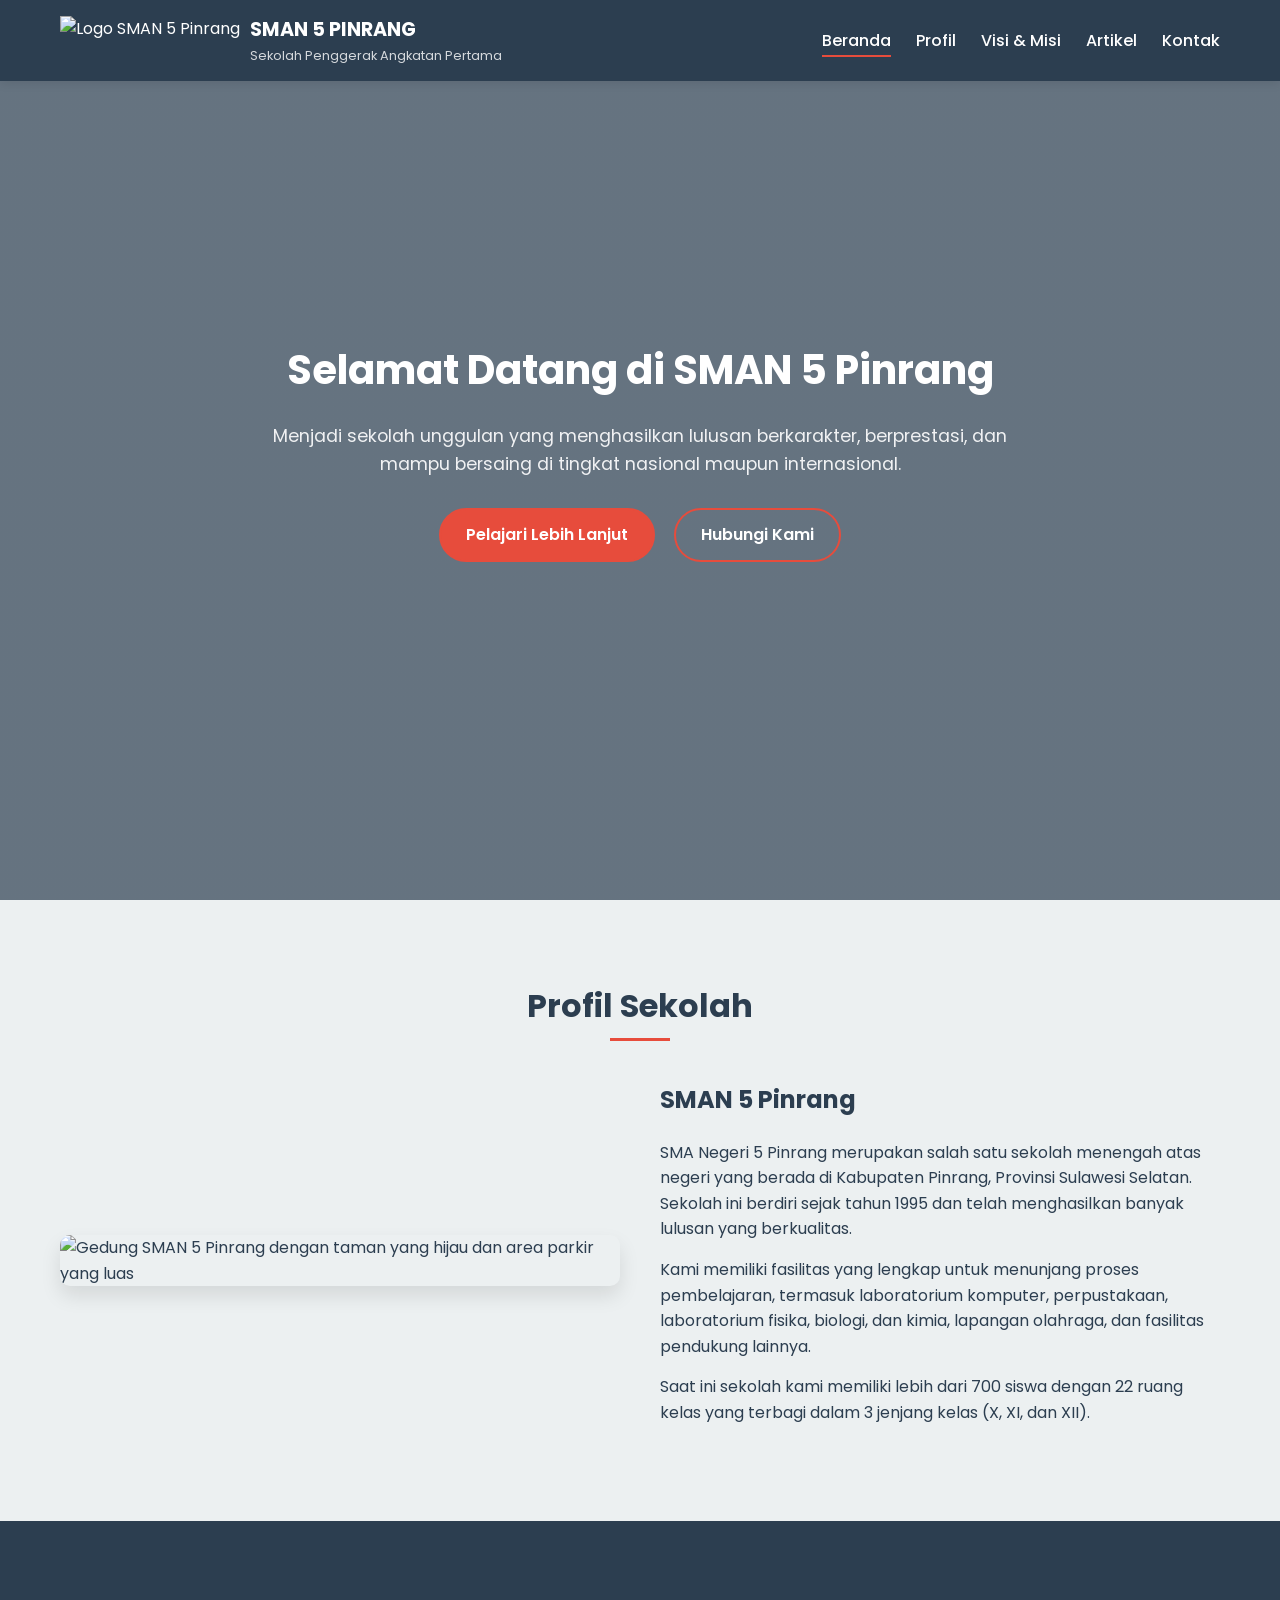
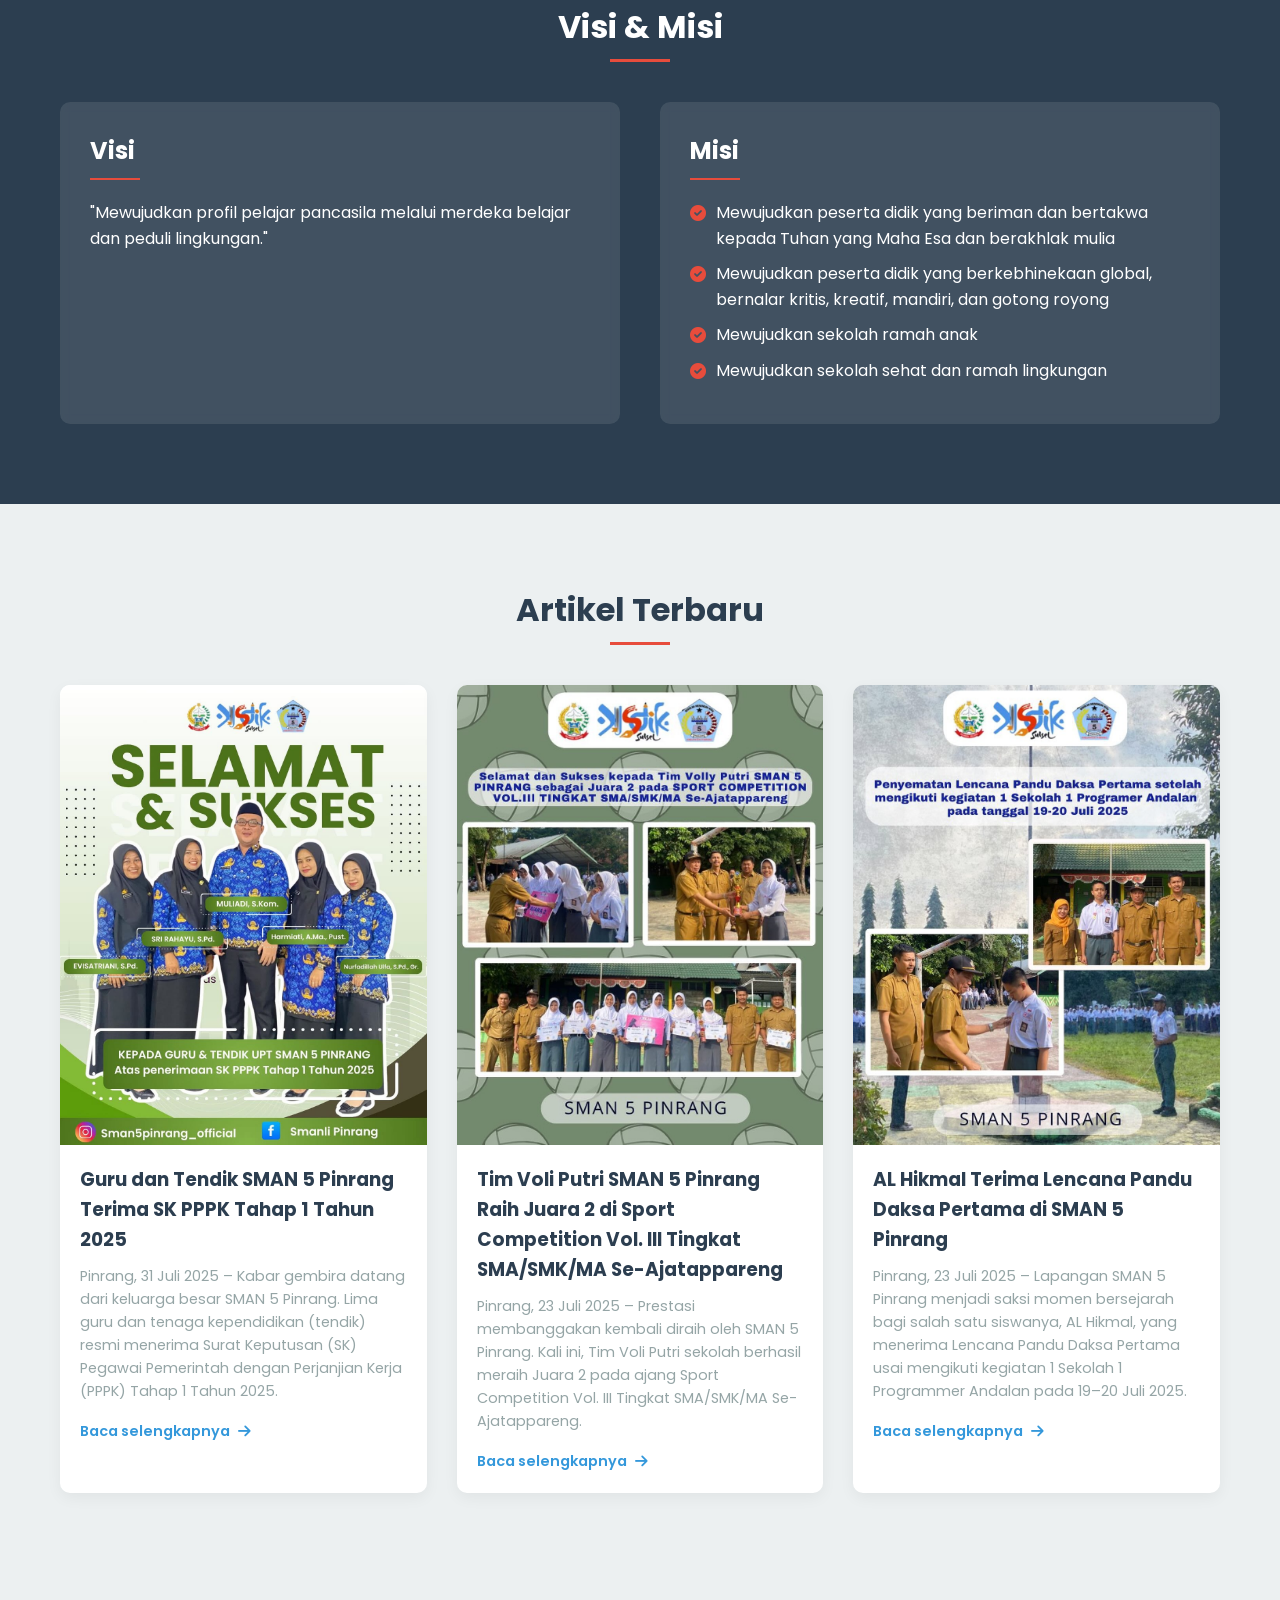
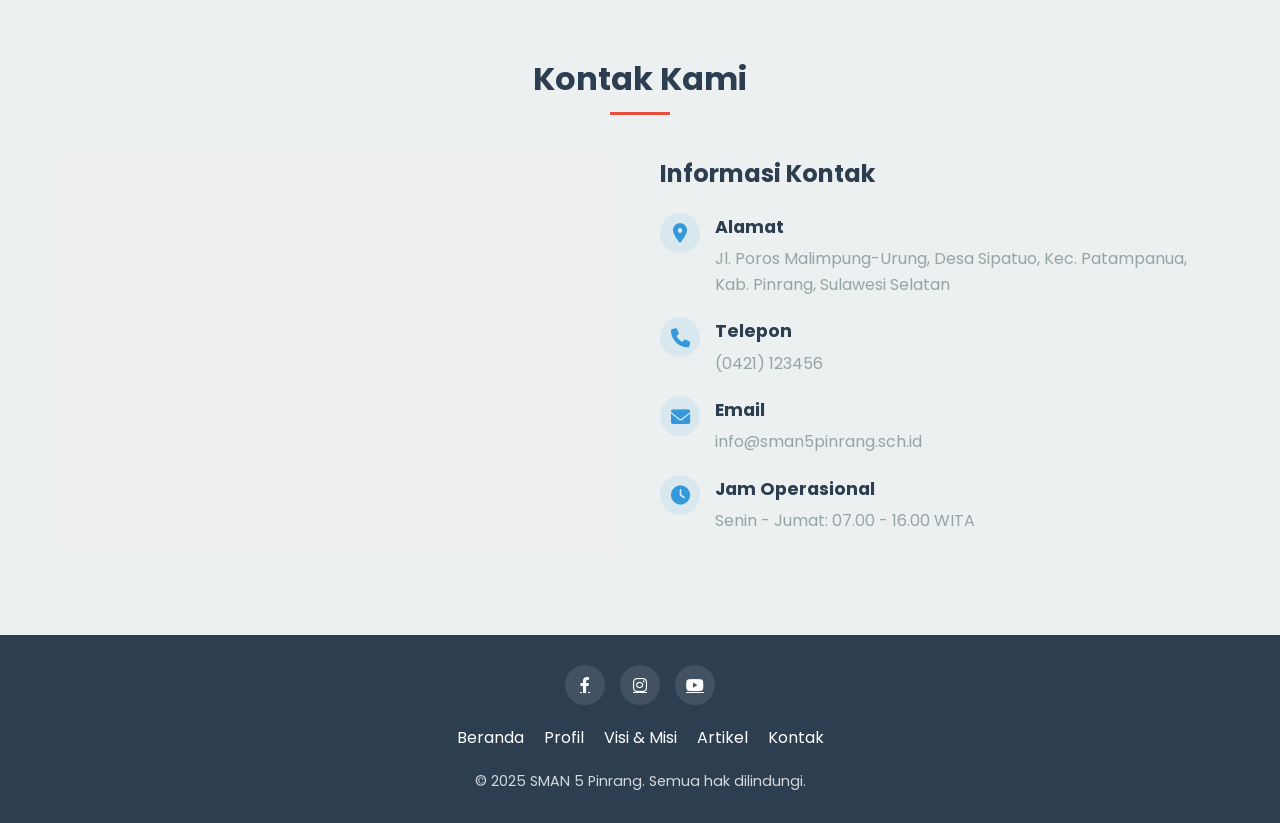
==== commit 9c5a2af2: "Merge branch 'main' of https://github.com/al-hikmal/abouthikmal" ====
--- a/SMANLIP-PROJECT-1.0/index.html
+++ b/SMANLIP-PROJECT-1.0/index.html
@@ -123,7 +123,7 @@
 
         .hero {
             height: 100vh;
-            background: linear-gradient(rgba(44, 62, 80, 0.7), rgba(44, 62, 80, 0.7)), url('image2.jpg') center/cover;
+            background: linear-gradient(rgba(44, 62, 80, 0.7), rgba(44, 62, 80, 0.7)), url('SMANLIP-PROJECT-1.0/image2.jpg') center/cover;
             color: white;
             display: flex;
             align-items: center;
@@ -595,7 +595,7 @@
     <header id="header">
         <div class="container header-container">
             <div class="logo">
-                <img src="logo.png" alt="Logo SMAN 5 Pinrang">
+                <img src="SMANLIP-PROJECT-1.0/logo.png" alt="Logo SMAN 5 Pinrang">
                 <div class="logo-text">
                     <h1>SMAN 5 PINRANG</h1>
                     <p>Sekolah Penggerak Angkatan Pertama</p>
@@ -634,7 +634,7 @@
             </div>
             <div class="profile-school">
                 <div class="profile-image fade-in">
-                    <img src="image1.jpg" alt="Gedung SMAN 5 Pinrang dengan taman yang hijau dan area parkir yang luas">
+                    <img src="SMANLIP-PROJECT-1.0/image1.jpg" alt="Gedung SMAN 5 Pinrang dengan taman yang hijau dan area parkir yang luas">
                 </div>
                 <div class="profile-text fade-in delay-1">
                     <h3>SMAN 5 Pinrang</h3>
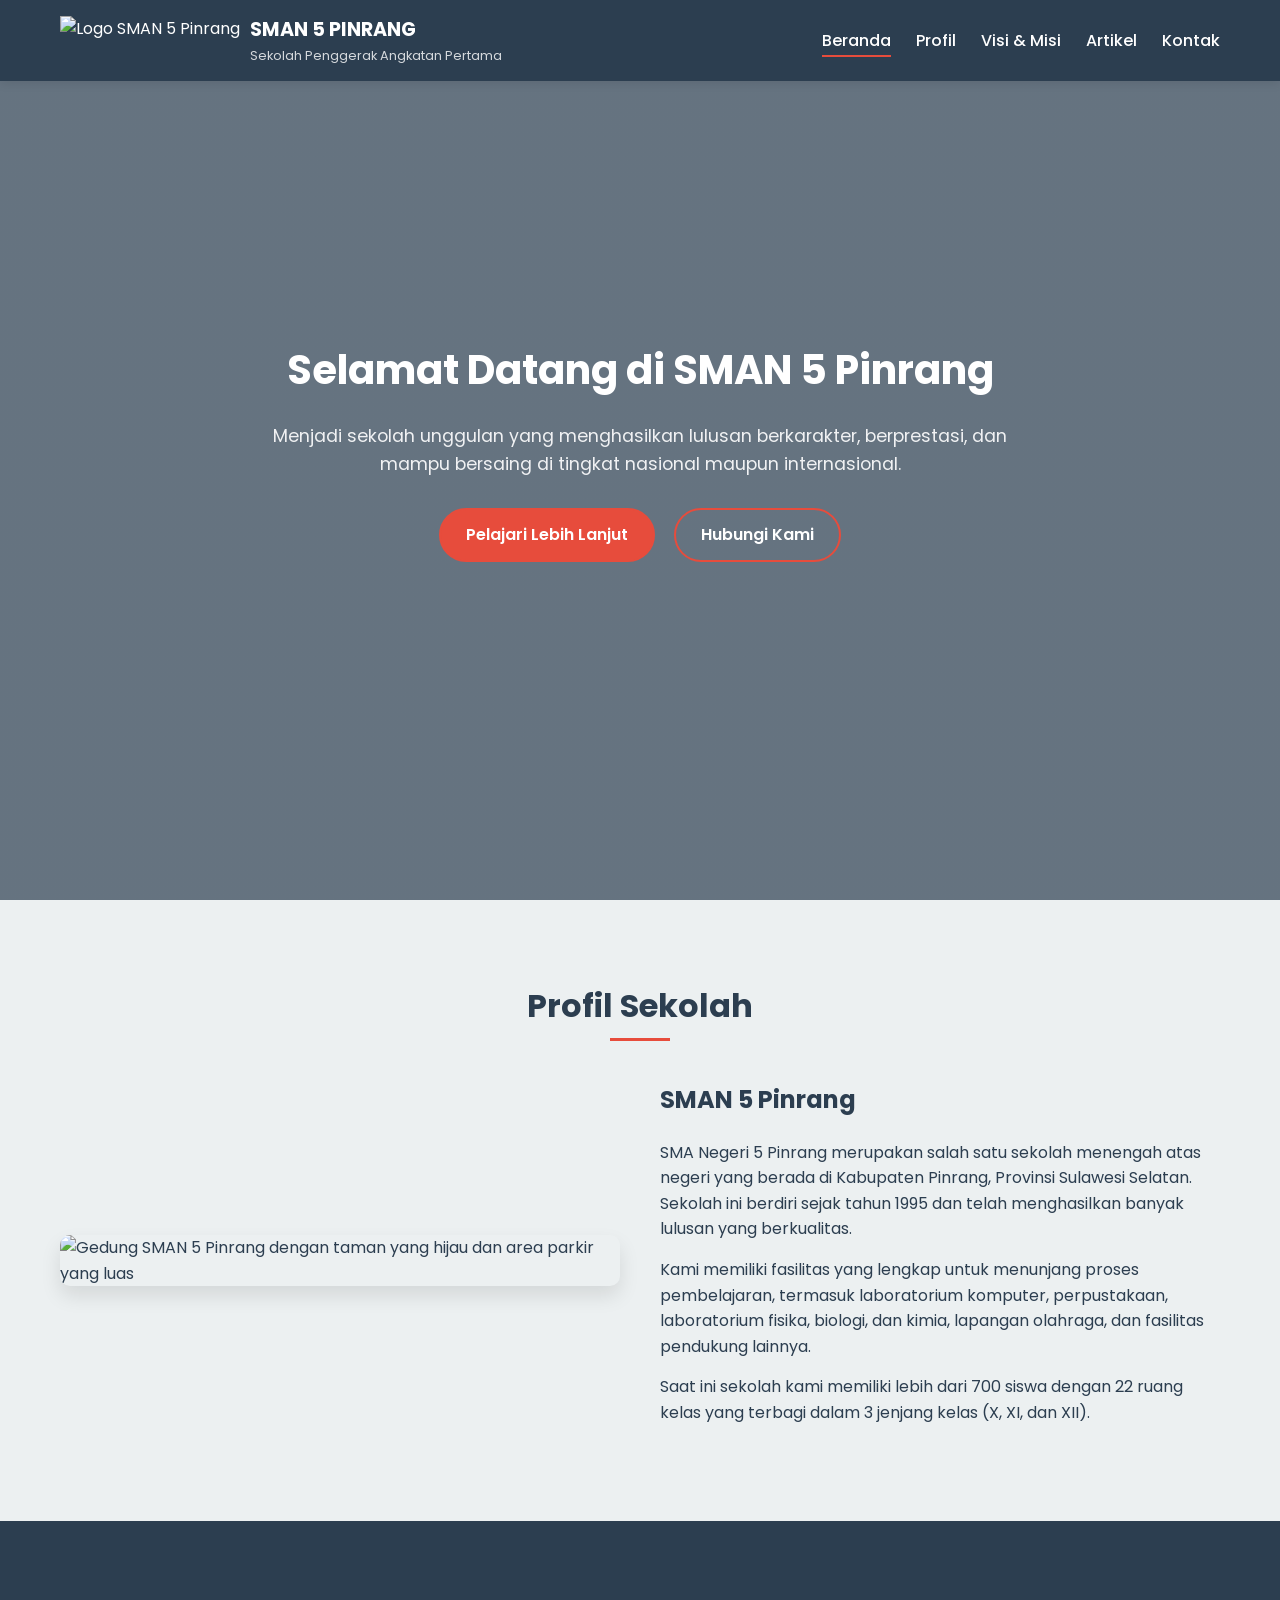
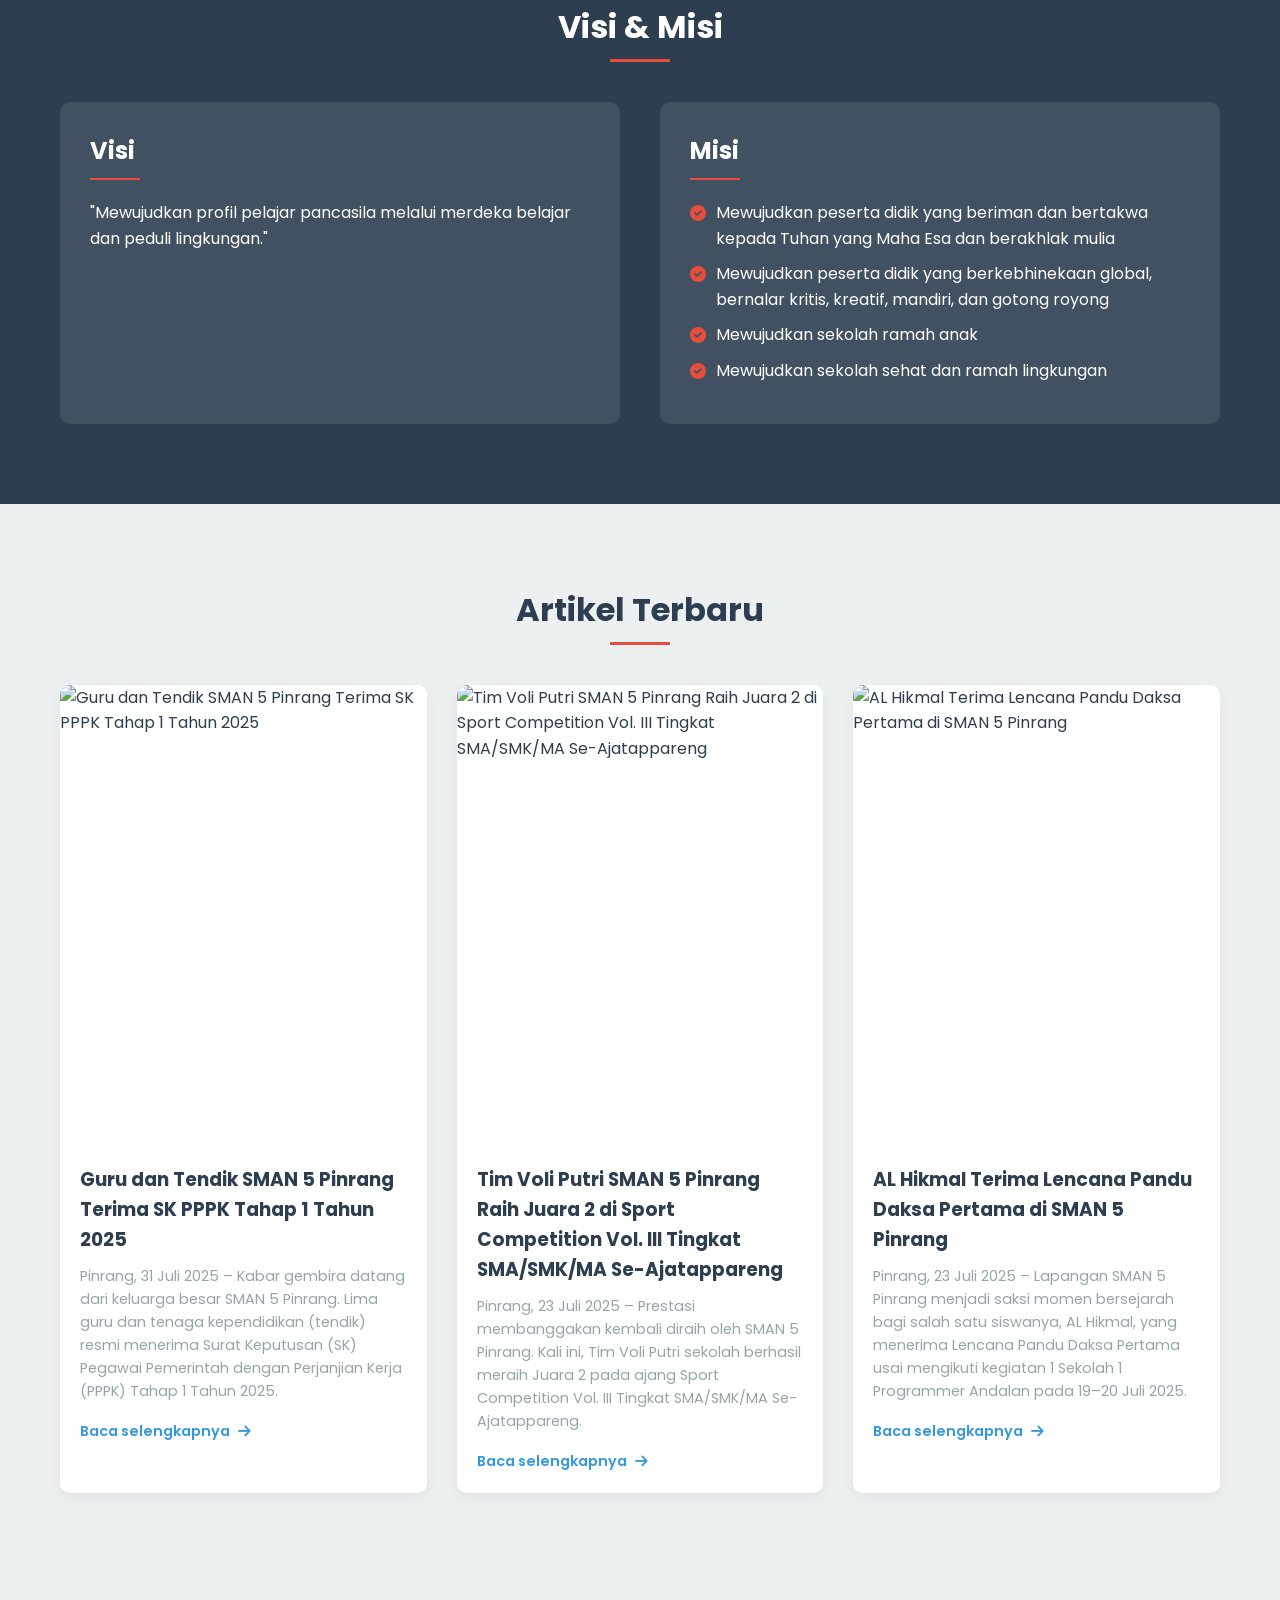
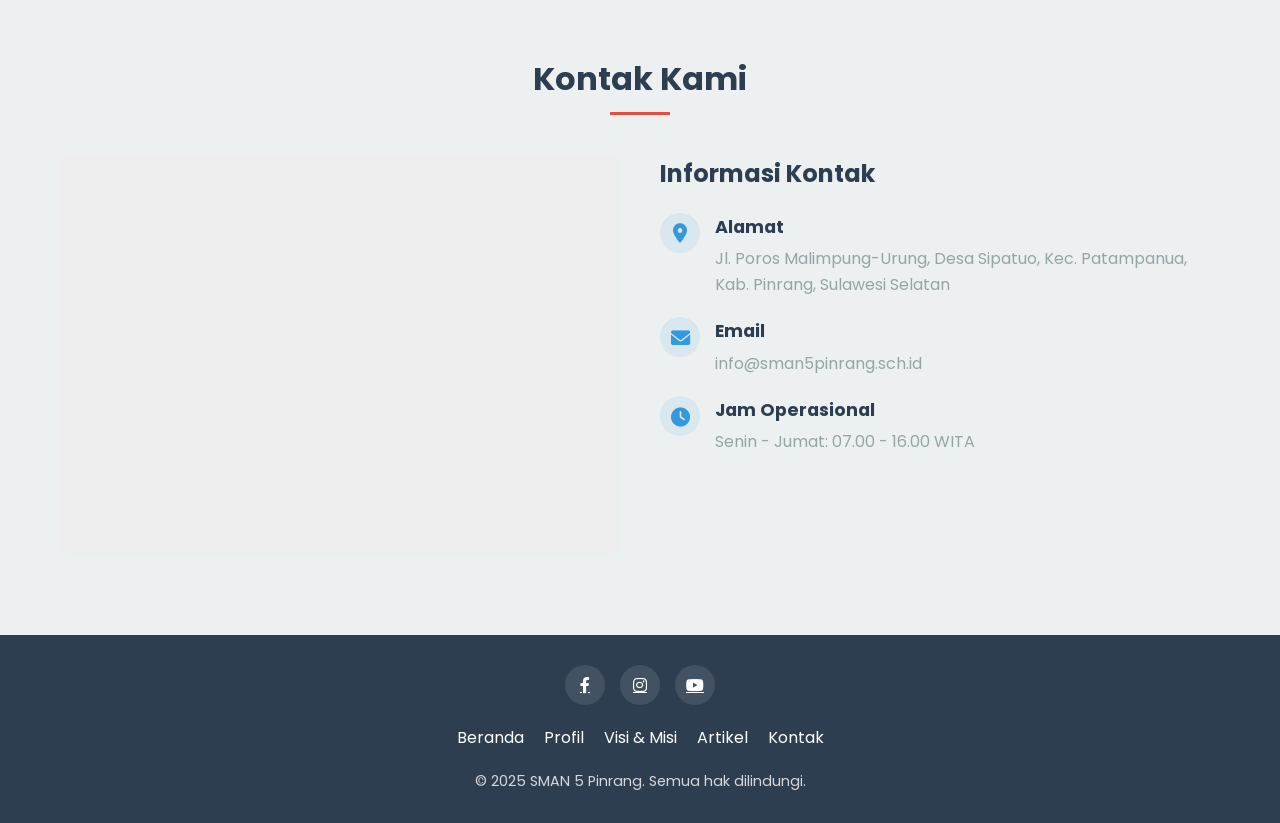
==== commit c3c76faa: "Update index.html" ====
--- a/SMANLIP-PROJECT-1.0/index.html
+++ b/SMANLIP-PROJECT-1.0/index.html
@@ -687,32 +687,32 @@
             <div class="grid-3">
                 <div class="card fade-in">
                     <div class="card-image">
-                        <img src="assets/artikel3.jpg" alt="Guru dan Tendik SMAN 5 Pinrang Terima SK PPPK Tahap 1 Tahun 2025">
+                        <img src="SMANLIP-PROJECT-1.0/assets/artikel3.jpg" alt="Guru dan Tendik SMAN 5 Pinrang Terima SK PPPK Tahap 1 Tahun 2025">
                     </div>
                     <div class="card-content">
                         <h3>Guru dan Tendik SMAN 5 Pinrang Terima SK PPPK Tahap 1 Tahun 2025</h3>
                         <p>Pinrang, 31 Juli 2025 – Kabar gembira datang dari keluarga besar SMAN 5 Pinrang. Lima guru dan tenaga kependidikan (tendik) resmi menerima Surat Keputusan (SK) Pegawai Pemerintah dengan Perjanjian Kerja (PPPK) Tahap 1 Tahun 2025.</p>
-                        <a href="article/artikel3.html" class="read-more">Baca selengkapnya <i class="fas fa-arrow-right"></i></a>
+                        <a href="SMANLIP-PROJECT-1.0/article/artikel3.html" class="read-more">Baca selengkapnya <i class="fas fa-arrow-right"></i></a>
                     </div>
                 </div>
                 <div class="card fade-in delay-1">
                     <div class="card-image">
-                        <img src="assets/artikel2.jpg" alt="Tim Voli Putri SMAN 5 Pinrang Raih Juara 2 di Sport Competition Vol. III Tingkat SMA/SMK/MA Se-Ajatappareng">
+                        <img src="SMANLIP-PROJECT-1.0/assets/artikel2.jpg" alt="Tim Voli Putri SMAN 5 Pinrang Raih Juara 2 di Sport Competition Vol. III Tingkat SMA/SMK/MA Se-Ajatappareng">
                     </div>
                     <div class="card-content">
                         <h3>Tim Voli Putri SMAN 5 Pinrang Raih Juara 2 di Sport Competition Vol. III Tingkat SMA/SMK/MA Se-Ajatappareng</h3>
                         <p>Pinrang, 23 Juli 2025 – Prestasi membanggakan kembali diraih oleh SMAN 5 Pinrang. Kali ini, Tim Voli Putri sekolah berhasil meraih Juara 2 pada ajang Sport Competition Vol. III Tingkat SMA/SMK/MA Se-Ajatappareng.</p>
-                        <a href="article/artikel2.html" class="read-more">Baca selengkapnya <i class="fas fa-arrow-right"></i></a>
+                        <a href="SMANLIP-PROJECT-1.0/article/artikel2.html" class="read-more">Baca selengkapnya <i class="fas fa-arrow-right"></i></a>
                     </div>
                 </div>
                 <div class="card fade-in delay-2">
                     <div class="card-image">
-                        <img src="assets/artikel1.jpg" alt="AL Hikmal Terima Lencana Pandu Daksa Pertama di SMAN 5 Pinrang">
+                        <img src="SMANLIP-PROJECT-1.0/assets/artikel1.jpg" alt="AL Hikmal Terima Lencana Pandu Daksa Pertama di SMAN 5 Pinrang">
                     </div>
                     <div class="card-content">
                         <h3>AL Hikmal Terima Lencana Pandu Daksa Pertama di SMAN 5 Pinrang</h3>
                         <p>Pinrang, 23 Juli 2025 – Lapangan SMAN 5 Pinrang menjadi saksi momen bersejarah bagi salah satu siswanya, AL Hikmal, yang menerima Lencana Pandu Daksa Pertama usai mengikuti kegiatan 1 Sekolah 1 Programmer Andalan pada 19–20 Juli 2025.</p>
-                        <a href="article/artikel1.html" class="read-more">Baca selengkapnya <i class="fas fa-arrow-right"></i></a>
+                        <a href="SMANLIP-PROJECT-1.0/article/artikel1.html" class="read-more">Baca selengkapnya <i class="fas fa-arrow-right"></i></a>
                     </div>
                 </div>
             </div>
@@ -735,13 +735,6 @@
                         <div class="contact-item-text">
                             <h4>Alamat</h4>
                             <p>Jl. Poros Malimpung-Urung, Desa Sipatuo, Kec. Patampanua, Kab. Pinrang, Sulawesi Selatan</p>
-                        </div>
-                    </div>
-                    <div class="contact-item">
-                        <i class="fas fa-phone"></i>
-                        <div class="contact-item-text">
-                            <h4>Telepon</h4>
-                            <p>(0421) 123456</p>
                         </div>
                     </div>
                     <div class="contact-item">
